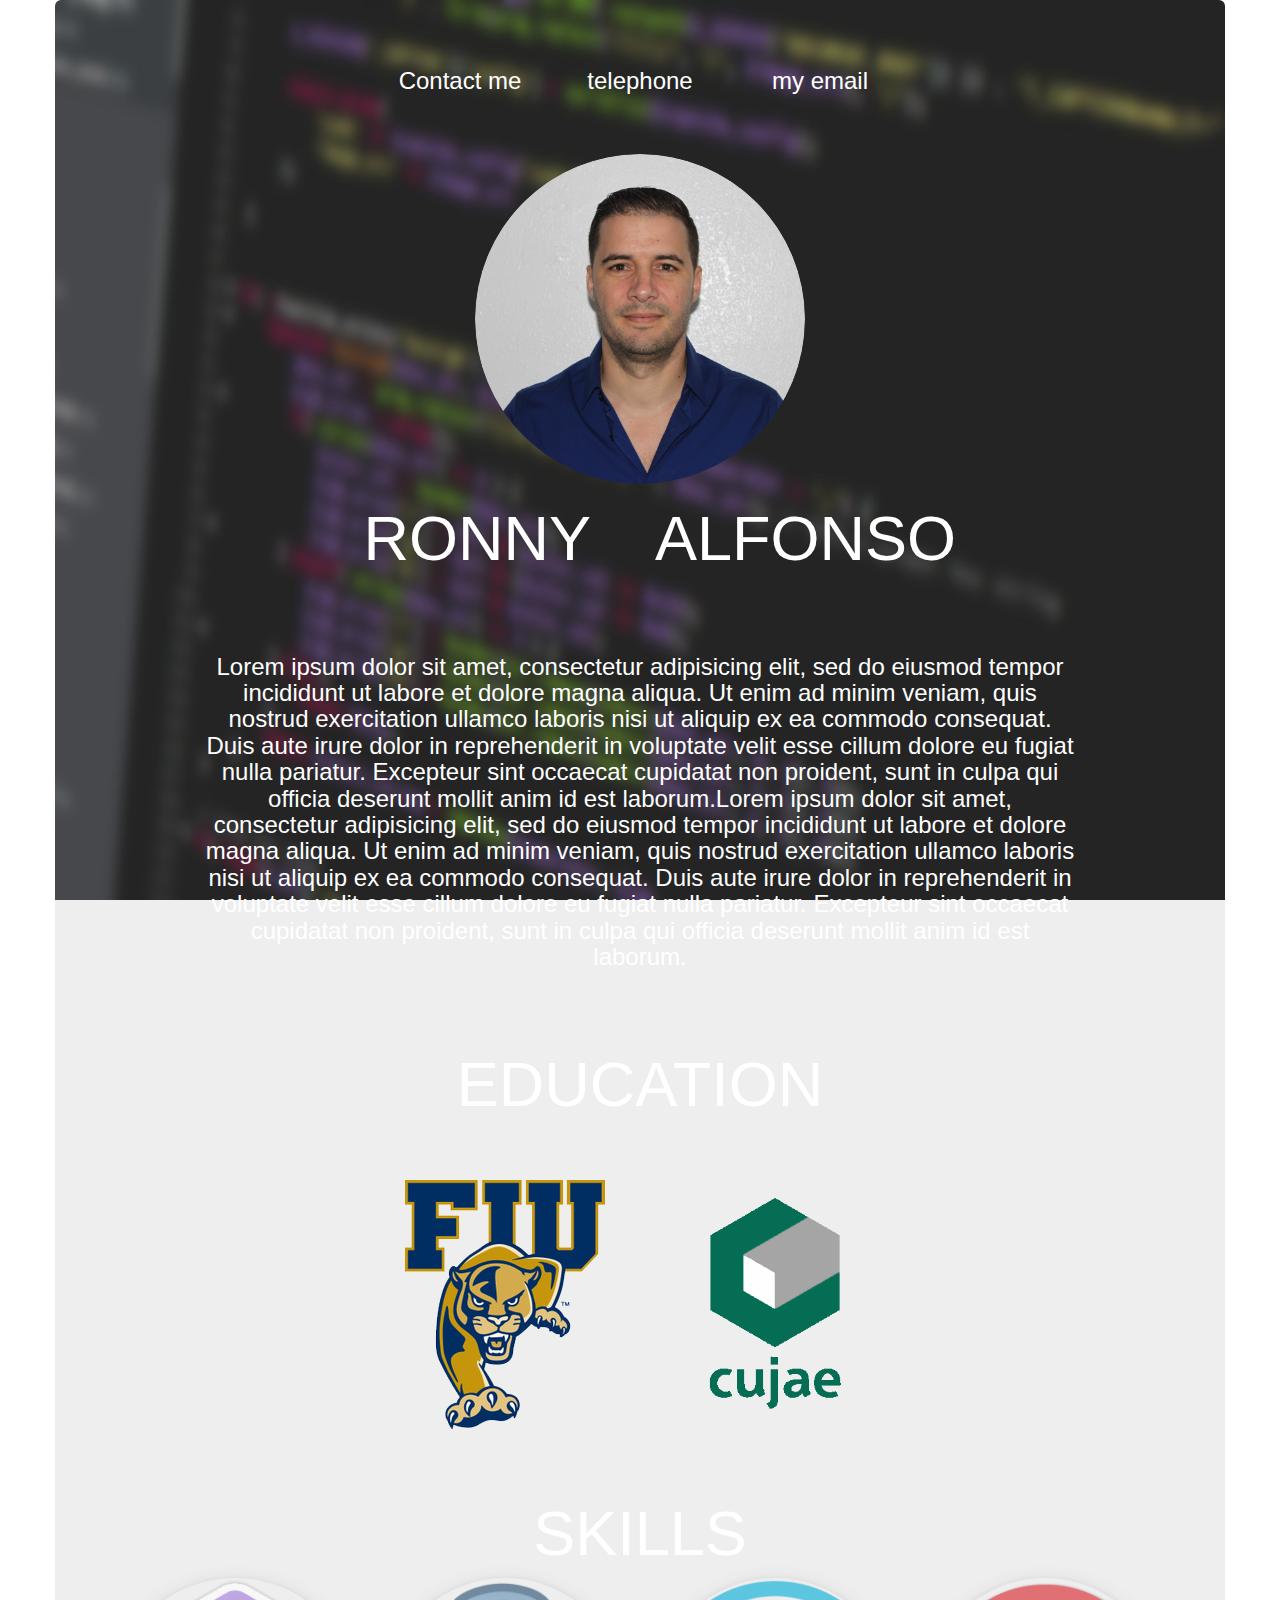
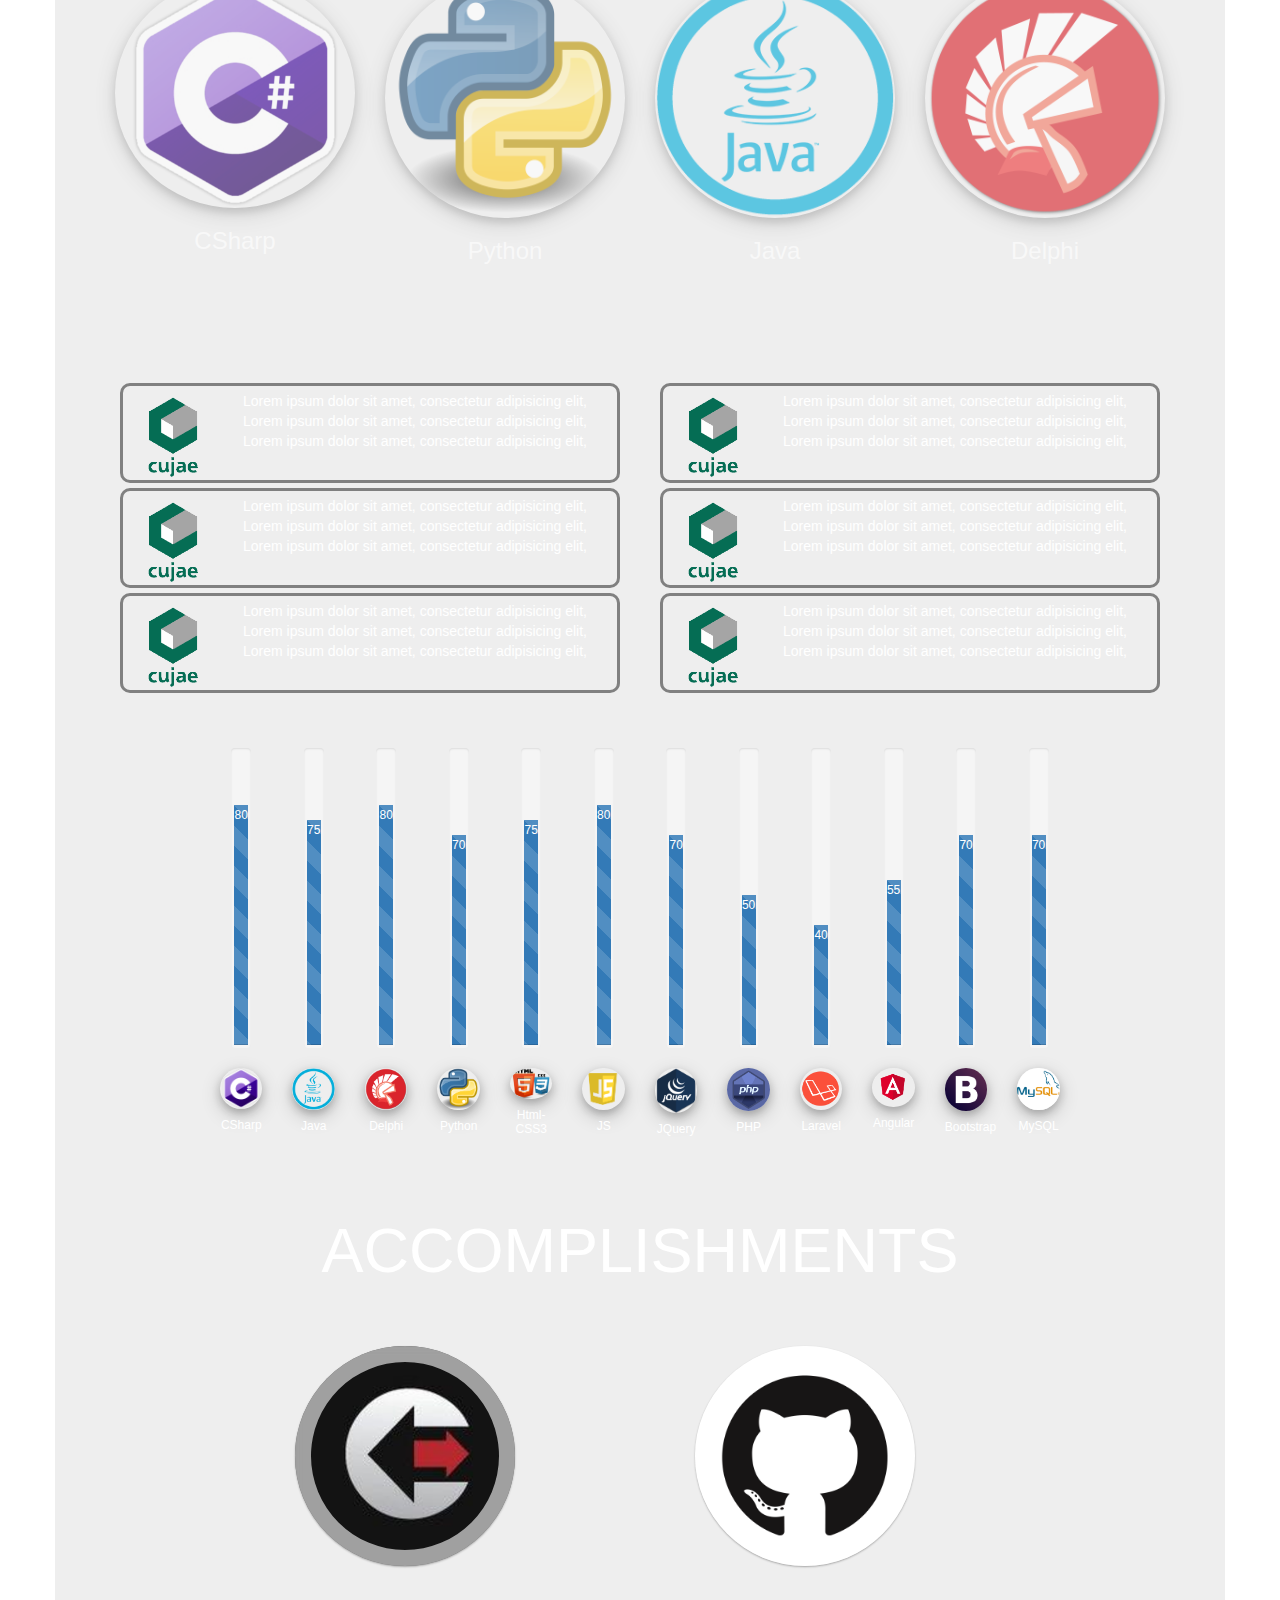
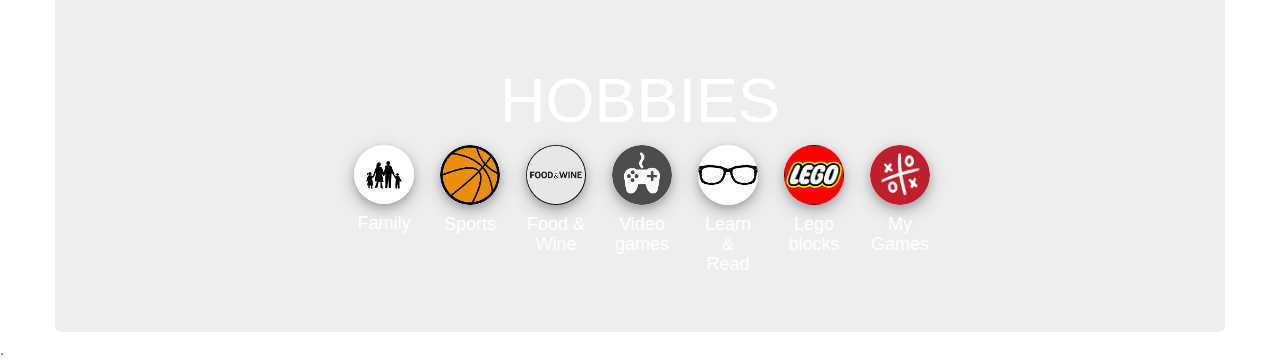
==== index.html @ d9d1429a "DNS redirection" ====
<!DOCTYPE html>
<html lang="en">

<head>
	<meta content="text/html; charset=utf-8" http-equiv="Content-Type" />
	<meta content="IE=edge" http-equiv="X-UA-Compatible" />
	<meta content="width=device-width, initial-scale=1" name="viewport" />
	<!-- The above 3 meta tags *must* come first in the head; any other head content must come *after* these tags -->
	<title>Ronny Alfonso</title>
	<link rel="shortcut icon" href="/images/favicon.png" type="image/x-icon" />
	<!-- Bootstrap -->
	<link rel="stylesheet" href="https://maxcdn.bootstrapcdn.com/bootstrap/3.3.7/css/bootstrap.min.css" integrity="sha384-BVYiiSIFeK1dGmJRAkycuHAHRg32OmUcww7on3RYdg4Va+PmSTsz/K68vbdEjh4u"
	 crossorigin="anonymous">
	<link href="https://maxcdn.bootstrapcdn.com/font-awesome/4.7.0/css/font-awesome.min.css" rel="stylesheet" integrity="sha384-wvfXpqpZZVQGK6TAh5PVlGOfQNHSoD2xbE+QkPxCAFlNEevoEH3Sl0sibVcOQVnN"
	 crossorigin="anonymous">
	<link href="css/styles.css" rel="stylesheet" />
	<!-- Chart -->
	<link href="css/ihover.css" rel="stylesheet">
	<!-- hover -->
	<link href="css/hover-effects.css" rel="stylesheet">
	<!-- hover -->
	<script src="https://cdnjs.cloudflare.com/ajax/libs/Chart.js/2.1.6/Chart.bundle.min.js"></script>
	<!-- HTML5 shim and Respond.js for IE8 support of HTML5 elements and media queries -->
	<!-- WARNING: Respond.js doesn't work if you view the page via file:// -->
	<!--[if lt IE 9]>
      <![endif]-->
</head>

<body>
	<div class="container">
		<div class="row">
			<div class="col-md-12 jumbotron">
				<div class="row text-center">
					<div class="col-sm-2 col-sm-offset-3">
						<h3>Contact me</h3>
					</div>

					<div class="col-sm-2">
						<h3>telephone</h3>
					</div>

					<div class="col-sm-2">
						<h3>my email</h3>
					</div>
				</div>
				<!-- header -->

				<div class="row section">
					<div class="col-sm-4 col-sm-offset-4">
						<img alt="Responsive image" id="profile-image" class="img-responsive center-block img-circle" />
					</div>
				</div>
				<!-- jumbotron -->

				<div class="row">
					<div class="col-md-6">
						<h1 class="text-right">RONNY &nbsp;</h1>
					</div>

					<div class="col-md-6">
						<h1 class="text-left">ALFONSO</h1>
					</div>
				</div>

				<div class="row section">
					<div class="col-md-10 col-md-offset-1 text-center">
						<h3>Lorem ipsum dolor sit amet, consectetur adipisicing elit, sed do eiusmod tempor incididunt ut labore et dolore magna
							aliqua. Ut enim ad minim veniam, quis nostrud exercitation ullamco laboris nisi ut aliquip ex ea commodo consequat.
							Duis aute irure dolor in reprehenderit in voluptate velit esse cillum dolore eu fugiat nulla pariatur. Excepteur sint
							occaecat cupidatat non proident, sunt in culpa qui officia deserunt mollit anim id est laborum.Lorem ipsum dolor sit
							amet, consectetur adipisicing elit, sed do eiusmod tempor incididunt ut labore et dolore magna aliqua. Ut enim ad
							minim veniam, quis nostrud exercitation ullamco laboris nisi ut aliquip ex ea commodo consequat. Duis aute irure dolor
							in reprehenderit in voluptate velit esse cillum dolore eu fugiat nulla pariatur. Excepteur sint occaecat cupidatat
							non proident, sunt in culpa qui officia deserunt mollit anim id est laborum.</h3>
					</div>
				</div>
				<!-- Description -->

				<div class="row section">
					<h1 class="text-center">EDUCATION</h1>
				</div>

				<div class="row section">
					<div class="col-md-3 col-md-offset-3 hvr-buzz-out">
						<img id="FIU-Img" alt="Responsive image" class="img-responsive center-block" src="images/FIU.png" />
					</div>

					<div class="col-md-3 hvr-buzz-out">
						<img id="CUJAE-img" alt="Responsive image" class="img-responsive center-block" src="images/CUJAE.png" />
					</div>
				</div>

				<div class="row section">
					<h1 class="text-center">SKILLS</h1>
				</div>

				<div class="row text-center skills-section" id="skills-section">
					<!-- Main skill circles injected here -->
				</div>

				<div class="row section">
					<div class="col-md-6">
						<div class="tile">
							<img alt="Responsive image" class="tile-img" src="images/CUJAE.png" />
							<div class="tile-desc">Lorem ipsum dolor sit amet, consectetur adipisicing elit, Lorem ipsum dolor sit amet, 
									consectetur adipisicing elit, Lorem ipsum dolor sit amet, consectetur adipisicing elit,
							</div>
						</div>
						<div class="tile">
							<img alt="Responsive image" class="tile-img" src="images/CUJAE.png" />
							<div class="tile-desc">Lorem ipsum dolor sit amet, consectetur adipisicing elit, Lorem ipsum dolor sit amet, 
									consectetur adipisicing elit, Lorem ipsum dolor sit amet, consectetur adipisicing elit,
							</div>
						</div>
						<div class="tile">
							<img alt="Responsive image" class="tile-img" src="images/CUJAE.png" />
							<div class="tile-desc">Lorem ipsum dolor sit amet, consectetur adipisicing elit, Lorem ipsum dolor sit amet, 
								consectetur adipisicing elit, Lorem ipsum dolor sit amet, consectetur adipisicing elit,
							</div>
						</div>
					</div>
					<div class="col-md-6">
						<div class="tile">
							<img alt="Responsive image" class="tile-img" src="images/CUJAE.png" />
							<div class="tile-desc">Lorem ipsum dolor sit amet, consectetur adipisicing elit, Lorem ipsum dolor sit amet, 
									consectetur adipisicing elit, Lorem ipsum dolor sit amet, consectetur adipisicing elit,
							</div>
						</div>
						<div class="tile">
							<img alt="Responsive image" class="tile-img" src="images/CUJAE.png" />
							<div class="tile-desc">Lorem ipsum dolor sit amet, consectetur adipisicing elit, Lorem ipsum dolor sit amet, 
									consectetur adipisicing elit, Lorem ipsum dolor sit amet, consectetur adipisicing elit,
							</div>
						</div>
						<div class="tile">
							<img alt="Responsive image" class="tile-img" src="images/CUJAE.png" />
							<div class="tile-desc">Lorem ipsum dolor sit amet, consectetur adipisicing elit, Lorem ipsum dolor sit amet, 
									consectetur adipisicing elit, Lorem ipsum dolor sit amet, consectetur adipisicing elit,
							</div>
						</div>
					</div>
				</div>


				<!-- Main skills -->
				<div class="row section">
					<div class="col-md-10 col-md-offset-1" id="all-skills">
						<!-- Vertical bars are injected here -->
					</div>
				</div>


				<!-- graphics -->
				<div class="row section">
					<h1 class="text-center">ACCOMPLISHMENTS</h1>
				</div>

				<div class="row section text-center">
					<div class="col-md-2 col-md-offset-2 ih-item circle effect3 left_to_right">
						<a href="https://www.codeeval.com/public/e34340568f992b4f9fd2eb72e12554420a9141e3/" target="_blank">
							<div class="img">
								<img alt="" src="images/codeeval.png" />
							</div>
							<div class="info trans">
								<h3>
									<span class="red">CodeEval</span>
								</h3>
								<p>Coding website,</br> most of my code is in C# and java</p>
							</div>
						</a>
					</div>

					<div class="col-md-2 col-md-offset-2 ih-item circle effect3 right_to_left">
						<a href="https://github.com/ronmelcuba10" target="_blank">
							<div class="img">
								<img alt="" src="images/github.png" />
							</div>
							<div class="info trans">
								<h3>
									<span class="red">Github</span>
								</h3>
								<p>Some works</p>
							</div>
						</a>
					</div>

				</div>

				<div class="row section">
					<h1 class="text-center section">HOBBIES</h1>
				</div>

				<div class="row row-centered" id="hobbies">
					<!-- Hobbies are injected here-->
				</div>
				<!-- Hobbies -->

				<div class="row text-center">
					<img alt="" class="img-responsive" src="" />
				</div>
				<!-- Footer -->
			</div>
		</div>
	</div>
	<!-- End .container -->
	<!-- jQuery (necessary for Bootstrap's JavaScript plugins) -->
	<script src="https://ajax.googleapis.com/ajax/libs/jquery/1.11.3/jquery.min.js"></script>
	<!-- Include all compiled plugins (below), or include individual files as needed -->
	<script src="js/bootstrap.min.js"></script>.
	<script src="js/scripts.js"></script>
</body>

</html>
---- css/styles.css ----
.shadowboxes {
  width: 250px;
  box-shadow: 0 4px 8px 0 rgba(0, 0, 0, 0.2), 0 6px 20px 0 rgba(0, 0, 0, 0.19);
  text-align: center;
}

.jumbotron{
	background-image: url('../images/blurred.jpg');
	color: white;
	background-attachment : fixed;
	background-repeat: no-repeat;
	background-size: 100% 100%;
	min-height: 400px;
	margin-top : 0px;
	margin-bottom: 8px;
}

.progress-bar-vertical {
  width: 20px;
  color : white;
  min-height: 300px;
  display: flex;
  align-items: flex-end;
  margin: auto;
}

.progress-bar-vertical .progress-bar {
  width: 100%;
  height: 0;
  -webkit-transition: height 0.6s ease;
  -o-transition: height 0.6s ease;
  transition: height 0.6s ease;
}

.top-space-up{
	margin-top: 20px;
}

.section{
	margin-top: 50px;
}

.skill{
	display : none;
}

.skill-bar{
	margin: 3px 3px 3px 3px;
}

.skills-section{
	height : 350px;
}

.trans{
	background-color : transparent !important;
}

.image img {
    -webkit-transition: all 0.3s ease; /* Safari and Chrome */
  	-moz-transition: all 0.3s ease; /* Firefox */
  	-o-transition: all 0.3s ease; /* IE 9 */
  	-ms-transition: all 0.3s ease; /* Opera */
  	transition: all 0.3s ease;
}

.image:hover img {
    -webkit-transform:scale(2); /* Safari and Chrome */
    -moz-transform:scale(2); /* Firefox */
    -ms-transform:scale(2); /* IE 9 */
    -o-transform:scale(2); /* Opera */
    transform:scale(2);
}

.school img{
	-webkit-transition: all 1s ease; /* Safari and Chrome */
  	-moz-transition: all 1s ease; /* Firefox */
  	-o-transition: all 1s ease; /* IE 9 */
  	-ms-transition: all 1s ease; /* Opera */
  	transition: all 1s ease;
}

.school:hover img {
	-webkit-transform:scale(1.25); /* Safari and Chrome */
    -moz-transform:scale(1.25); /* Firefox */
    -ms-transform:scale(1.25); /* IE 9 */
    -o-transform:scale(1.25); /* Opera */
    transform:scale(1.25);
}

/* Buzz Out */
@-webkit-keyframes hvr-buzz-out {
  10% {
    -webkit-transform: translateX(3px) rotate(2deg);
    transform: translateX(3px) rotate(2deg);
  }

  20% {
    -webkit-transform: translateX(-3px) rotate(-2deg);
    transform: translateX(-3px) rotate(-2deg);
  }

  30% {
    -webkit-transform: translateX(3px) rotate(2deg);
    transform: translateX(3px) rotate(2deg);
  }

  40% {
    -webkit-transform: translateX(-3px) rotate(-2deg);
    transform: translateX(-3px) rotate(-2deg);
  }

  50% {
    -webkit-transform: translateX(2px) rotate(1deg);
    transform: translateX(2px) rotate(1deg);
  }

  60% {
    -webkit-transform: translateX(-2px) rotate(-1deg);
    transform: translateX(-2px) rotate(-1deg);
  }

  70% {
    -webkit-transform: translateX(2px) rotate(1deg);
    transform: translateX(2px) rotate(1deg);
  }

  80% {
    -webkit-transform: translateX(-2px) rotate(-1deg);
    transform: translateX(-2px) rotate(-1deg);
  }

  90% {
    -webkit-transform: translateX(1px) rotate(0);
    transform: translateX(1px) rotate(0);
  }

  100% {
    -webkit-transform: translateX(-1px) rotate(0);
    transform: translateX(-1px) rotate(0);
  }
}

@keyframes hvr-buzz-out {
  10% {
    -webkit-transform: translateX(3px) rotate(2deg);
    transform: translateX(3px) rotate(2deg);
  }

  20% {
    -webkit-transform: translateX(-3px) rotate(-2deg);
    transform: translateX(-3px) rotate(-2deg);
  }

  30% {
    -webkit-transform: translateX(3px) rotate(2deg);
    transform: translateX(3px) rotate(2deg);
  }

  40% {
    -webkit-transform: translateX(-3px) rotate(-2deg);
    transform: translateX(-3px) rotate(-2deg);
  }

  50% {
    -webkit-transform: translateX(2px) rotate(1deg);
    transform: translateX(2px) rotate(1deg);
  }

  60% {
    -webkit-transform: translateX(-2px) rotate(-1deg);
    transform: translateX(-2px) rotate(-1deg);
  }

  70% {
    -webkit-transform: translateX(2px) rotate(1deg);
    transform: translateX(2px) rotate(1deg);
  }

  80% {
    -webkit-transform: translateX(-2px) rotate(-1deg);
    transform: translateX(-2px) rotate(-1deg);
  }

  90% {
    -webkit-transform: translateX(1px) rotate(0);
    transform: translateX(1px) rotate(0);
  }

  100% {
    -webkit-transform: translateX(-1px) rotate(0);
    transform: translateX(-1px) rotate(0);
  }
}

.hvr-buzz-out {
  display: inline-block;
  vertical-align: middle;
  -webkit-transform: translateZ(0);
  transform: translateZ(0);
  box-shadow: 0 0 1px rgba(0, 0, 0, 0);
  -webkit-backface-visibility: hidden;
  backface-visibility: hidden;
  -moz-osx-font-smoothing: grayscale;
}
.hvr-buzz-out:hover, .hvr-buzz-out:focus, .hvr-buzz-out:active {
  -webkit-animation-name: hvr-buzz-out;
  animation-name: hvr-buzz-out;
  -webkit-animation-duration: 0.75s;
  animation-duration: 0.75s;
  -webkit-animation-timing-function: linear;
  animation-timing-function: linear;
  -webkit-animation-iteration-count: 1;
  animation-iteration-count: 1;
}

.row-centered {
    text-align:center;
}
.col-centered {
    display:inline-block;
    float:none;
    vertical-align:top;
    /* reset the text-align 
    text-align:left;*/
    /* inline-block space fix */
    margin-right:-4px;
}


/*
 * effects from ihover 
 * 
 */


 .ih-item {
  position: relative;
  -webkit-transition: all 0.35s ease-in-out;
  -moz-transition: all 0.35s ease-in-out;
  transition: all 0.35s ease-in-out;
}
.ih-item,
.ih-item * {
  -webkit-box-sizing: border-box;
  -moz-box-sizing: border-box;
  box-sizing: border-box;
}
.ih-item a {
  color: #333;
}
.ih-item a:hover {
  text-decoration: none;
}
.ih-item img {
  width: 100%;
  height: 100%;
}

.ih-item.circle {
  position: relative;
  width: 220px;
  height: 220px;
  border-radius: 50%;
}
.ih-item.circle .img {
  position: relative;
  width: 220px;
  height: 220px;
  border-radius: 50%;
}
.ih-item.circle .img:before {
  position: absolute;
  display: block;
  content: '';
  width: 100%;
  height: 100%;
  border-radius: 50%;
  box-shadow: inset 0 0 0 16px rgba(255, 255, 255, 0.6), 0 1px 2px rgba(0, 0, 0, 0.3);
  -webkit-transition: all 0.35s ease-in-out;
  -moz-transition: all 0.35s ease-in-out;
  transition: all 0.35s ease-in-out;
}
.ih-item.circle .img img {
  border-radius: 50%;
}
.ih-item.circle .info {
  position: absolute;
  top: 0;
  bottom: 0;
  left: 0;
  right: 0;
  text-align: center;
  border-radius: 50%;
  -webkit-backface-visibility: hidden;
  backface-visibility: hidden;
}

.ih-item.square {
  position: relative;
  width: 316px;
  height: 216px;
  border: 8px solid #fff;
  box-shadow: 1px 1px 3px rgba(0, 0, 0, 0.3);
}
.ih-item.square .info {
  position: absolute;
  top: 0;
  bottom: 0;
  left: 0;
  right: 0;
  text-align: center;
  -webkit-backface-visibility: hidden;
  backface-visibility: hidden;
}

.ih-item.circle.effect3 .img {
  z-index: 11;
  -webkit-transition: all 0.35s ease-in-out;
  -moz-transition: all 0.35s ease-in-out;
  transition: all 0.35s ease-in-out;
}
.ih-item.circle.effect3.colored .info {
  background: #1a4a72;
}
.ih-item.circle.effect3 .info {
  background: #333333;
  opacity: 0;
  pointer-events: none;
  -webkit-transition: all 0.35s ease-in-out;
  -moz-transition: all 0.35s ease-in-out;
  transition: all 0.35s ease-in-out;
}
.ih-item.circle.effect3 .info h3 {
  color: #fff;
  text-transform: uppercase;
  position: relative;
  letter-spacing: 2px;
  font-size: 22px;
  margin: 0 30px;
  padding: 55px 0 0 0;
  height: 110px;
  text-shadow: 0 0 1px white, 0 1px 2px rgba(0, 0, 0, 0.3);
}
.ih-item.circle.effect3 .info p {
  color: #bbb;
  padding: 10px 5px;
  font-style: italic;
  margin: 0 30px;
  font-size: 12px;
  border-top: 1px solid rgba(255, 255, 255, 0.5);
}

.ih-item.circle.effect3.left_to_right .img {
  -webkit-transform: scale(1) translateX(0);
  -moz-transform: scale(1) translateX(0);
  -ms-transform: scale(1) translateX(0);
  -o-transform: scale(1) translateX(0);
  transform: scale(1) translateX(0);
}
.ih-item.circle.effect3.left_to_right .info {
  -webkit-transform: translateX(-100%);
  -moz-transform: translateX(-100%);
  -ms-transform: translateX(-100%);
  -o-transform: translateX(-100%);
  transform: translateX(-100%);
}
.ih-item.circle.effect3.left_to_right a:hover .img {
  -webkit-transform: scale(0.5) translateX(100%);
  -moz-transform: scale(0.5) translateX(100%);
  -ms-transform: scale(0.5) translateX(100%);
  -o-transform: scale(0.5) translateX(100%);
  transform: scale(0.5) translateX(100%);
}
.ih-item.circle.effect3.left_to_right a:hover .info {
  opacity: 1;
  -webkit-transform: translateX(0);
  -moz-transform: translateX(0);
  -ms-transform: translateX(0);
  -o-transform: translateX(0);
  transform: translateX(0);
}

.ih-item.circle.effect3.right_to_left .img {
  -webkit-transform: scale(1) translateX(0);
  -moz-transform: scale(1) translateX(0);
  -ms-transform: scale(1) translateX(0);
  -o-transform: scale(1) translateX(0);
  transform: scale(1) translateX(0);
}
.ih-item.circle.effect3.right_to_left .info {
  -webkit-transform: translateX(100%);
  -moz-transform: translateX(100%);
  -ms-transform: translateX(100%);
  -o-transform: translateX(100%);
  transform: translateX(100%);
}
.ih-item.circle.effect3.right_to_left a:hover .img {
  -webkit-transform: scale(0.5) translateX(-100%);
  -moz-transform: scale(0.5) translateX(-100%);
  -ms-transform: scale(0.5) translateX(-100%);
  -o-transform: scale(0.5) translateX(-100%);
  transform: scale(0.5) translateX(-100%);
}
.ih-item.circle.effect3.right_to_left a:hover .info {
  opacity: 1;
  -webkit-transform: translateX(0);
  -moz-transform: translateX(0);
  -ms-transform: translateX(0);
  -o-transform: translateX(0);
  transform: translateX(0);
}

.tile{
  border: 3px solid gray;
  border-radius: 10px;
  text-align: center;
  margin: 5px 5px; 
  height : 100px
}

.tile-img {
  float: left;
  height: 90px;
  margin: 5px 5px;
}

.tile-desc{
  margin: 5px 10px 10px 5px;
}
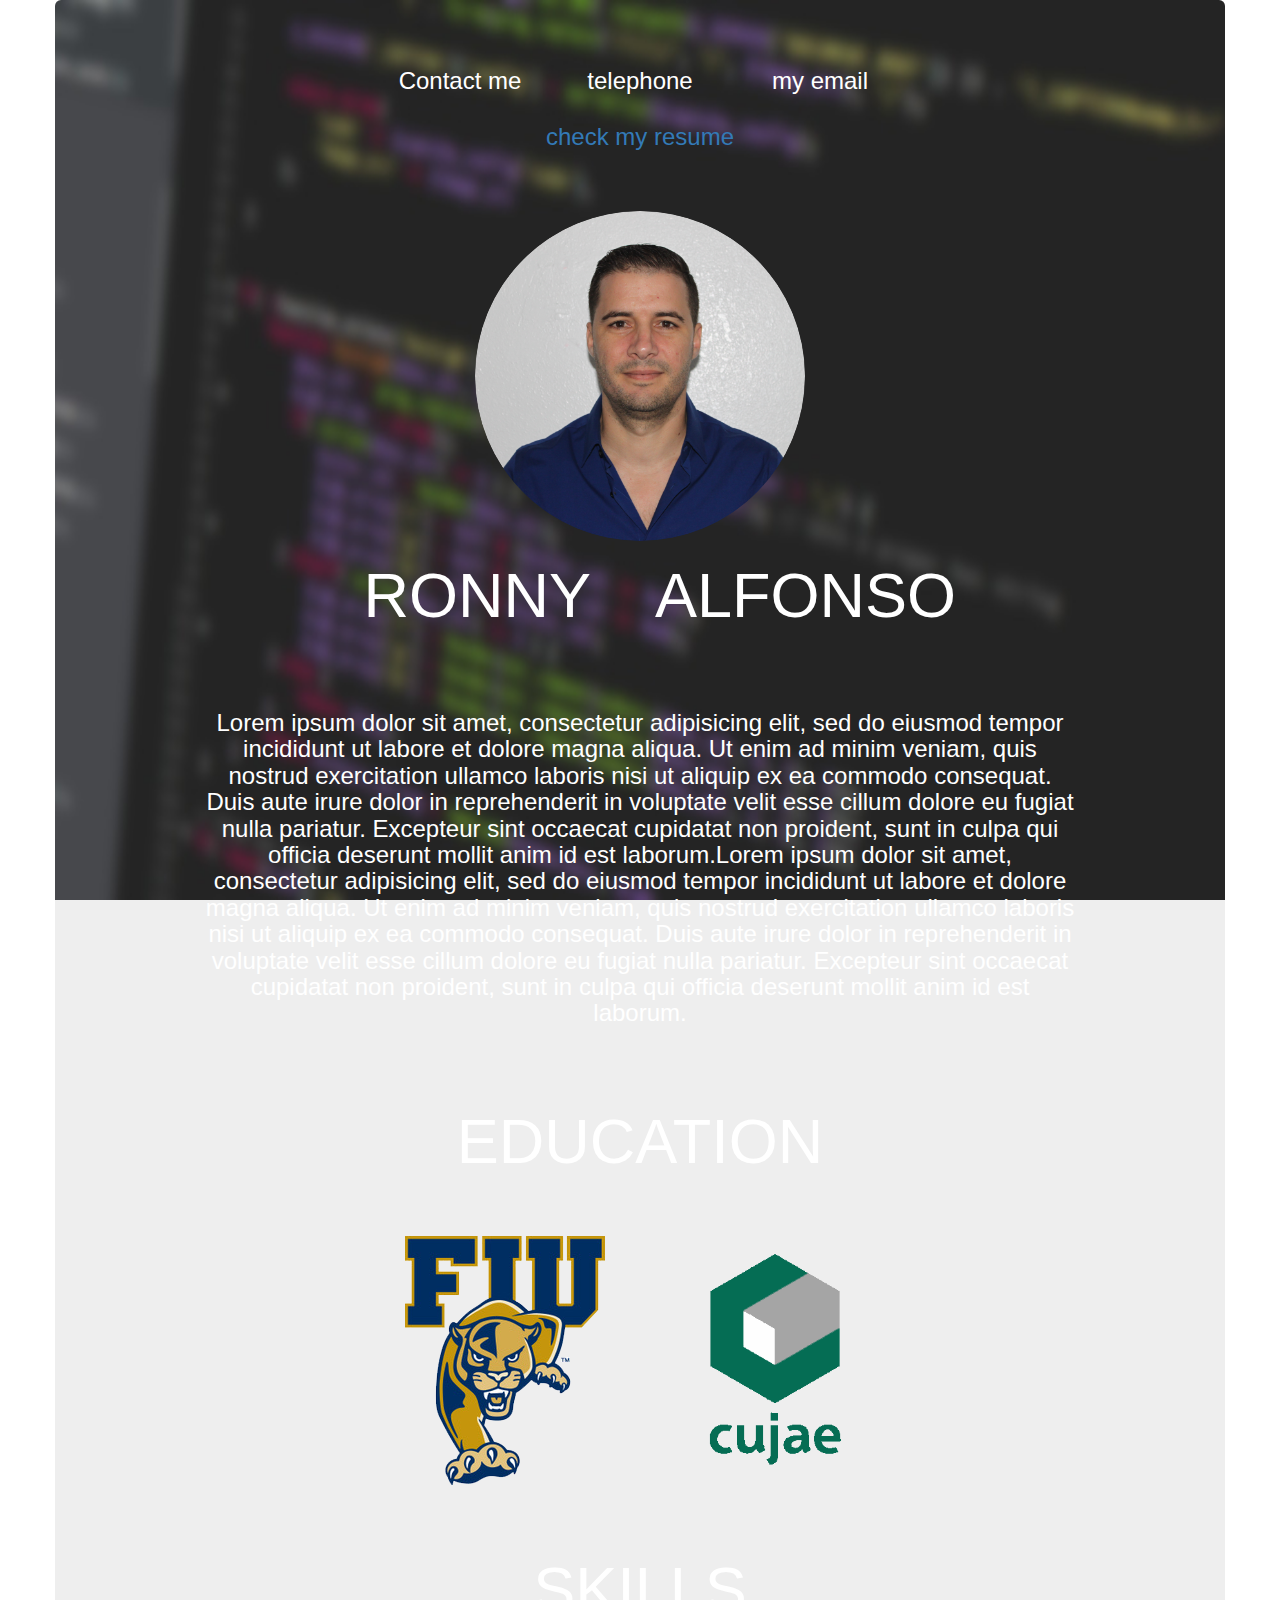
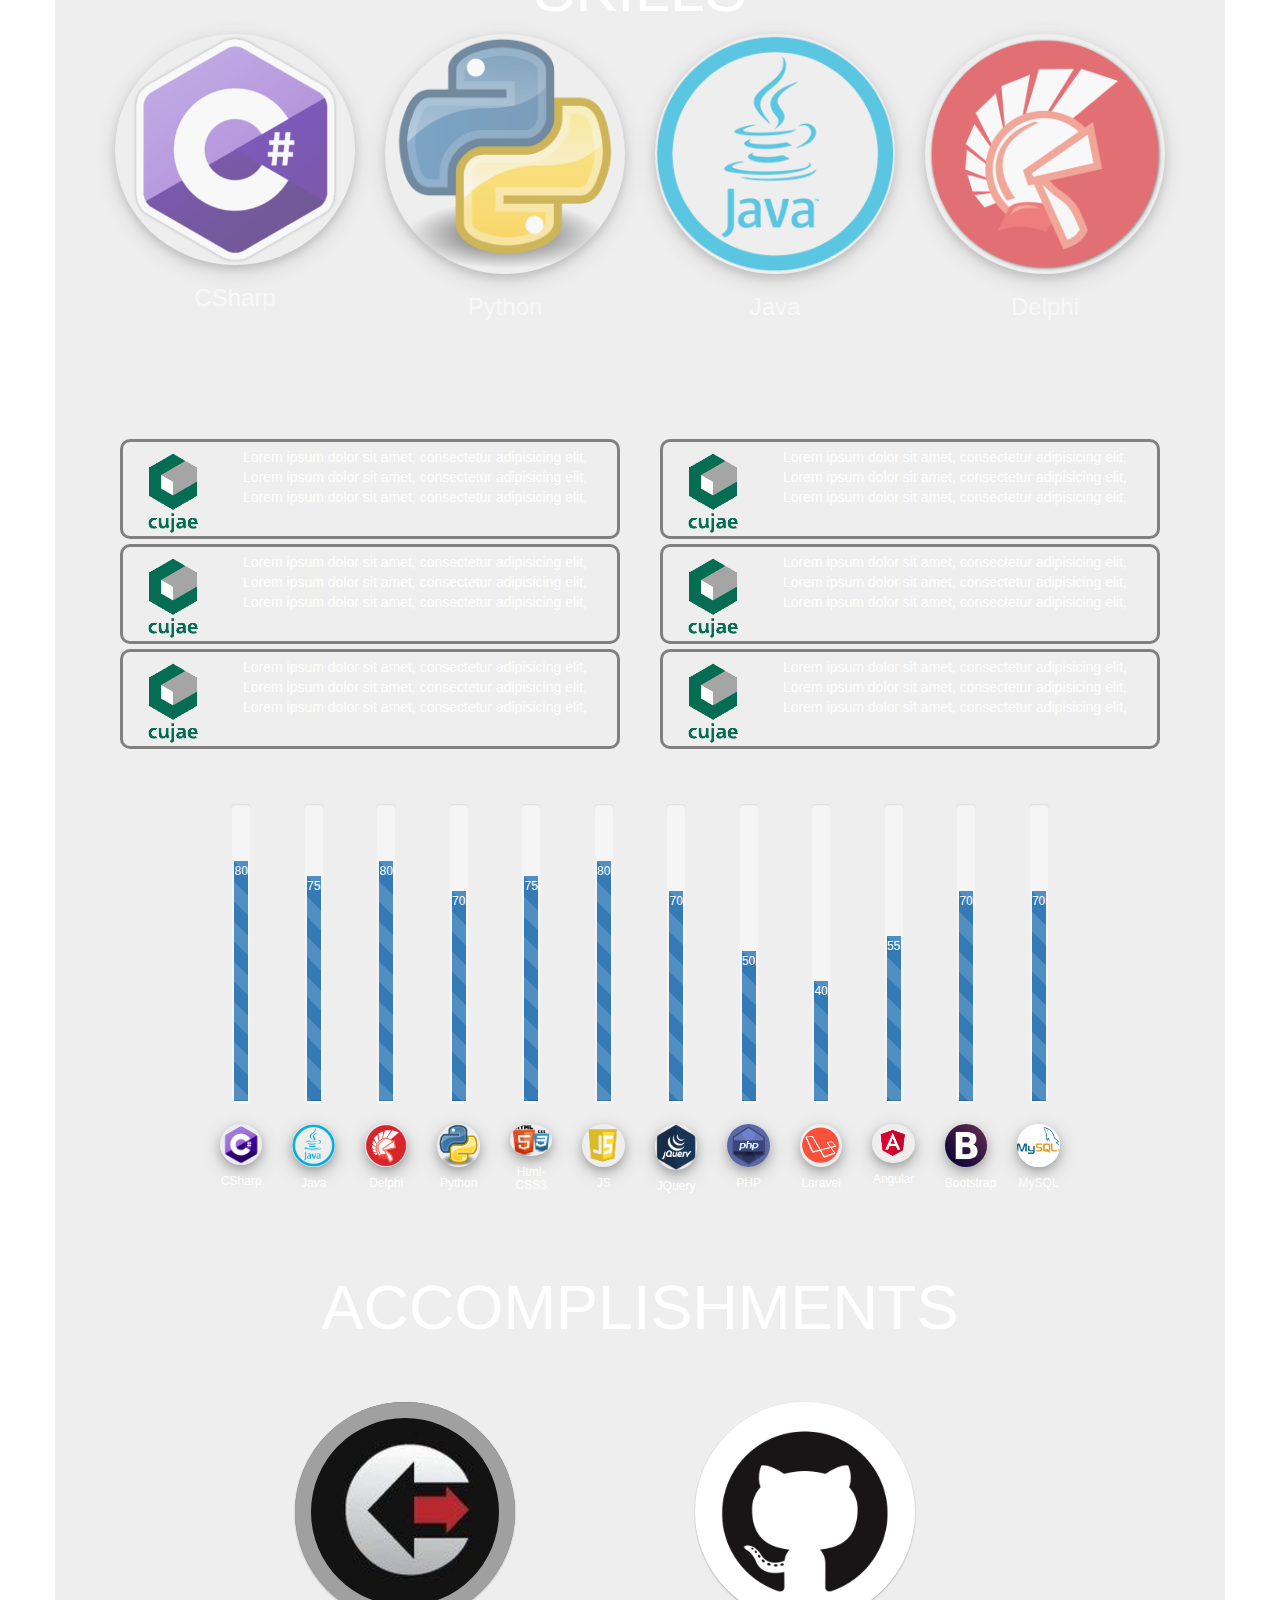
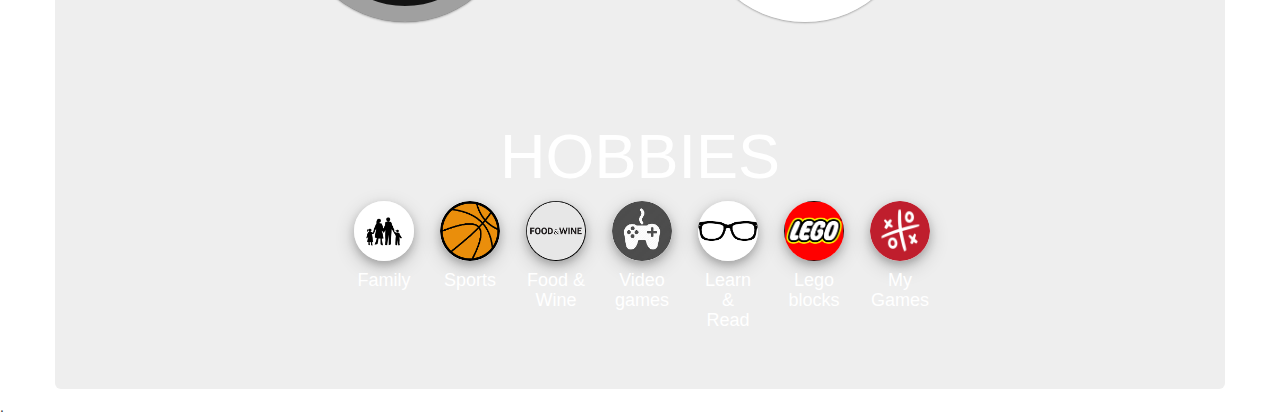
==== commit ab8c7a19: "resume" ====
--- a/index.html
+++ b/index.html
@@ -2,212 +2,219 @@
 <html lang="en">
 
 <head>
-	<meta content="text/html; charset=utf-8" http-equiv="Content-Type" />
-	<meta content="IE=edge" http-equiv="X-UA-Compatible" />
-	<meta content="width=device-width, initial-scale=1" name="viewport" />
-	<!-- The above 3 meta tags *must* come first in the head; any other head content must come *after* these tags -->
-	<title>Ronny Alfonso</title>
-	<link rel="shortcut icon" href="/images/favicon.png" type="image/x-icon" />
-	<!-- Bootstrap -->
-	<link rel="stylesheet" href="https://maxcdn.bootstrapcdn.com/bootstrap/3.3.7/css/bootstrap.min.css" integrity="sha384-BVYiiSIFeK1dGmJRAkycuHAHRg32OmUcww7on3RYdg4Va+PmSTsz/K68vbdEjh4u"
-	 crossorigin="anonymous">
-	<link href="https://maxcdn.bootstrapcdn.com/font-awesome/4.7.0/css/font-awesome.min.css" rel="stylesheet" integrity="sha384-wvfXpqpZZVQGK6TAh5PVlGOfQNHSoD2xbE+QkPxCAFlNEevoEH3Sl0sibVcOQVnN"
-	 crossorigin="anonymous">
-	<link href="css/styles.css" rel="stylesheet" />
-	<!-- Chart -->
-	<link href="css/ihover.css" rel="stylesheet">
-	<!-- hover -->
-	<link href="css/hover-effects.css" rel="stylesheet">
-	<!-- hover -->
-	<script src="https://cdnjs.cloudflare.com/ajax/libs/Chart.js/2.1.6/Chart.bundle.min.js"></script>
-	<!-- HTML5 shim and Respond.js for IE8 support of HTML5 elements and media queries -->
-	<!-- WARNING: Respond.js doesn't work if you view the page via file:// -->
-	<!--[if lt IE 9]>
+    <meta content="text/html; charset=utf-8" http-equiv="Content-Type" />
+    <meta content="IE=edge" http-equiv="X-UA-Compatible" />
+    <meta content="width=device-width, initial-scale=1" name="viewport" />
+    <!-- The above 3 meta tags *must* come first in the head; any other head content must come *after* these tags -->
+    <title>Ronny Alfonso</title>
+    <link rel="shortcut icon" href="/images/favicon.png" type="image/x-icon" />
+    <!-- Bootstrap -->
+    <link rel="stylesheet" href="https://maxcdn.bootstrapcdn.com/bootstrap/3.3.7/css/bootstrap.min.css" integrity="sha384-BVYiiSIFeK1dGmJRAkycuHAHRg32OmUcww7on3RYdg4Va+PmSTsz/K68vbdEjh4u"
+        crossorigin="anonymous">
+    <link href="https://maxcdn.bootstrapcdn.com/font-awesome/4.7.0/css/font-awesome.min.css" rel="stylesheet" integrity="sha384-wvfXpqpZZVQGK6TAh5PVlGOfQNHSoD2xbE+QkPxCAFlNEevoEH3Sl0sibVcOQVnN"
+        crossorigin="anonymous">
+    <link href="css/styles.css" rel="stylesheet" />
+    <!-- Chart -->
+    <link href="css/ihover.css" rel="stylesheet">
+    <!-- hover -->
+    <link href="css/hover-effects.css" rel="stylesheet">
+    <!-- hover -->
+    <script src="https://cdnjs.cloudflare.com/ajax/libs/Chart.js/2.1.6/Chart.bundle.min.js"></script>
+    <!-- HTML5 shim and Respond.js for IE8 support of HTML5 elements and media queries -->
+    <!-- WARNING: Respond.js doesn't work if you view the page via file:// -->
+    <!--[if lt IE 9]>
       <![endif]-->
 </head>
 
 <body>
-	<div class="container">
-		<div class="row">
-			<div class="col-md-12 jumbotron">
-				<div class="row text-center">
-					<div class="col-sm-2 col-sm-offset-3">
-						<h3>Contact me</h3>
-					</div>
-
-					<div class="col-sm-2">
-						<h3>telephone</h3>
-					</div>
-
-					<div class="col-sm-2">
-						<h3>my email</h3>
-					</div>
-				</div>
-				<!-- header -->
-
-				<div class="row section">
-					<div class="col-sm-4 col-sm-offset-4">
-						<img alt="Responsive image" id="profile-image" class="img-responsive center-block img-circle" />
-					</div>
-				</div>
-				<!-- jumbotron -->
-
-				<div class="row">
-					<div class="col-md-6">
-						<h1 class="text-right">RONNY &nbsp;</h1>
-					</div>
-
-					<div class="col-md-6">
-						<h1 class="text-left">ALFONSO</h1>
-					</div>
-				</div>
-
-				<div class="row section">
-					<div class="col-md-10 col-md-offset-1 text-center">
-						<h3>Lorem ipsum dolor sit amet, consectetur adipisicing elit, sed do eiusmod tempor incididunt ut labore et dolore magna
-							aliqua. Ut enim ad minim veniam, quis nostrud exercitation ullamco laboris nisi ut aliquip ex ea commodo consequat.
-							Duis aute irure dolor in reprehenderit in voluptate velit esse cillum dolore eu fugiat nulla pariatur. Excepteur sint
-							occaecat cupidatat non proident, sunt in culpa qui officia deserunt mollit anim id est laborum.Lorem ipsum dolor sit
-							amet, consectetur adipisicing elit, sed do eiusmod tempor incididunt ut labore et dolore magna aliqua. Ut enim ad
-							minim veniam, quis nostrud exercitation ullamco laboris nisi ut aliquip ex ea commodo consequat. Duis aute irure dolor
-							in reprehenderit in voluptate velit esse cillum dolore eu fugiat nulla pariatur. Excepteur sint occaecat cupidatat
-							non proident, sunt in culpa qui officia deserunt mollit anim id est laborum.</h3>
-					</div>
-				</div>
-				<!-- Description -->
-
-				<div class="row section">
-					<h1 class="text-center">EDUCATION</h1>
-				</div>
-
-				<div class="row section">
-					<div class="col-md-3 col-md-offset-3 hvr-buzz-out">
-						<img id="FIU-Img" alt="Responsive image" class="img-responsive center-block" src="images/FIU.png" />
-					</div>
-
-					<div class="col-md-3 hvr-buzz-out">
-						<img id="CUJAE-img" alt="Responsive image" class="img-responsive center-block" src="images/CUJAE.png" />
-					</div>
-				</div>
-
-				<div class="row section">
-					<h1 class="text-center">SKILLS</h1>
-				</div>
-
-				<div class="row text-center skills-section" id="skills-section">
-					<!-- Main skill circles injected here -->
-				</div>
-
-				<div class="row section">
-					<div class="col-md-6">
-						<div class="tile">
-							<img alt="Responsive image" class="tile-img" src="images/CUJAE.png" />
-							<div class="tile-desc">Lorem ipsum dolor sit amet, consectetur adipisicing elit, Lorem ipsum dolor sit amet, 
-									consectetur adipisicing elit, Lorem ipsum dolor sit amet, consectetur adipisicing elit,
-							</div>
-						</div>
-						<div class="tile">
-							<img alt="Responsive image" class="tile-img" src="images/CUJAE.png" />
-							<div class="tile-desc">Lorem ipsum dolor sit amet, consectetur adipisicing elit, Lorem ipsum dolor sit amet, 
-									consectetur adipisicing elit, Lorem ipsum dolor sit amet, consectetur adipisicing elit,
-							</div>
-						</div>
-						<div class="tile">
-							<img alt="Responsive image" class="tile-img" src="images/CUJAE.png" />
-							<div class="tile-desc">Lorem ipsum dolor sit amet, consectetur adipisicing elit, Lorem ipsum dolor sit amet, 
-								consectetur adipisicing elit, Lorem ipsum dolor sit amet, consectetur adipisicing elit,
-							</div>
-						</div>
-					</div>
-					<div class="col-md-6">
-						<div class="tile">
-							<img alt="Responsive image" class="tile-img" src="images/CUJAE.png" />
-							<div class="tile-desc">Lorem ipsum dolor sit amet, consectetur adipisicing elit, Lorem ipsum dolor sit amet, 
-									consectetur adipisicing elit, Lorem ipsum dolor sit amet, consectetur adipisicing elit,
-							</div>
-						</div>
-						<div class="tile">
-							<img alt="Responsive image" class="tile-img" src="images/CUJAE.png" />
-							<div class="tile-desc">Lorem ipsum dolor sit amet, consectetur adipisicing elit, Lorem ipsum dolor sit amet, 
-									consectetur adipisicing elit, Lorem ipsum dolor sit amet, consectetur adipisicing elit,
-							</div>
-						</div>
-						<div class="tile">
-							<img alt="Responsive image" class="tile-img" src="images/CUJAE.png" />
-							<div class="tile-desc">Lorem ipsum dolor sit amet, consectetur adipisicing elit, Lorem ipsum dolor sit amet, 
-									consectetur adipisicing elit, Lorem ipsum dolor sit amet, consectetur adipisicing elit,
-							</div>
-						</div>
-					</div>
-				</div>
-
-
-				<!-- Main skills -->
-				<div class="row section">
-					<div class="col-md-10 col-md-offset-1" id="all-skills">
-						<!-- Vertical bars are injected here -->
-					</div>
-				</div>
-
-
-				<!-- graphics -->
-				<div class="row section">
-					<h1 class="text-center">ACCOMPLISHMENTS</h1>
-				</div>
-
-				<div class="row section text-center">
-					<div class="col-md-2 col-md-offset-2 ih-item circle effect3 left_to_right">
-						<a href="https://www.codeeval.com/public/e34340568f992b4f9fd2eb72e12554420a9141e3/" target="_blank">
-							<div class="img">
-								<img alt="" src="images/codeeval.png" />
-							</div>
-							<div class="info trans">
-								<h3>
-									<span class="red">CodeEval</span>
-								</h3>
-								<p>Coding website,</br> most of my code is in C# and java</p>
-							</div>
-						</a>
-					</div>
-
-					<div class="col-md-2 col-md-offset-2 ih-item circle effect3 right_to_left">
-						<a href="https://github.com/ronmelcuba10" target="_blank">
-							<div class="img">
-								<img alt="" src="images/github.png" />
-							</div>
-							<div class="info trans">
-								<h3>
-									<span class="red">Github</span>
-								</h3>
-								<p>Some works</p>
-							</div>
-						</a>
-					</div>
-
-				</div>
-
-				<div class="row section">
-					<h1 class="text-center section">HOBBIES</h1>
-				</div>
-
-				<div class="row row-centered" id="hobbies">
-					<!-- Hobbies are injected here-->
-				</div>
-				<!-- Hobbies -->
-
-				<div class="row text-center">
-					<img alt="" class="img-responsive" src="" />
-				</div>
-				<!-- Footer -->
-			</div>
-		</div>
-	</div>
-	<!-- End .container -->
-	<!-- jQuery (necessary for Bootstrap's JavaScript plugins) -->
-	<script src="https://ajax.googleapis.com/ajax/libs/jquery/1.11.3/jquery.min.js"></script>
-	<!-- Include all compiled plugins (below), or include individual files as needed -->
-	<script src="js/bootstrap.min.js"></script>.
-	<script src="js/scripts.js"></script>
+    <div class="container">
+        <div class="row">
+            <div class="col-md-12 jumbotron">
+                <div class="row text-center">
+                    <div class="col-sm-2 col-sm-offset-3">
+                        <h3>Contact me</h3>
+                    </div>
+                    <div class="col-sm-2">
+                        <h3>telephone</h3>
+                    </div>
+                    <div class="col-sm-2">
+                        <h3>my email</h3>
+                    </div>
+                </div>
+                <div class="row">
+                    <div class="col-sm-4 col-sm-offset-4 text-center">
+                        <a href="https://drive.google.com/file/d/1_c6b9ekQZ2bcXXRQkOr2pzX9bFoPnks0/view?usp=sharing" target="blank">
+                            <h3>check my resume</h3>
+                        </a>
+                    </div>
+                </div>
+                <!-- header -->
+
+                <div class="row section">
+                    <div class="col-sm-4 col-sm-offset-4">
+                        <img alt="Responsive image" id="profile-image" class="img-responsive center-block img-circle" />
+                    </div>
+                </div>
+                <!-- jumbotron -->
+
+                <div class="row">
+                    <div class="col-md-6">
+                        <h1 class="text-right">RONNY &nbsp;</h1>
+                    </div>
+
+                    <div class="col-md-6">
+                        <h1 class="text-left">ALFONSO</h1>
+                    </div>
+                </div>
+
+                <div class="row section">
+                    <div class="col-md-10 col-md-offset-1 text-center">
+                        <h3>Lorem ipsum dolor sit amet, consectetur adipisicing elit, sed do eiusmod tempor incididunt ut labore
+                            et dolore magna aliqua. Ut enim ad minim veniam, quis nostrud exercitation ullamco laboris nisi
+                            ut aliquip ex ea commodo consequat. Duis aute irure dolor in reprehenderit in voluptate velit
+                            esse cillum dolore eu fugiat nulla pariatur. Excepteur sint occaecat cupidatat non proident,
+                            sunt in culpa qui officia deserunt mollit anim id est laborum.Lorem ipsum dolor sit amet, consectetur
+                            adipisicing elit, sed do eiusmod tempor incididunt ut labore et dolore magna aliqua. Ut enim
+                            ad minim veniam, quis nostrud exercitation ullamco laboris nisi ut aliquip ex ea commodo consequat.
+                            Duis aute irure dolor in reprehenderit in voluptate velit esse cillum dolore eu fugiat nulla
+                            pariatur. Excepteur sint occaecat cupidatat non proident, sunt in culpa qui officia deserunt
+                            mollit anim id est laborum.</h3>
+                    </div>
+                </div>
+                <!-- Description -->
+
+                <div class="row section">
+                    <h1 class="text-center">EDUCATION</h1>
+                </div>
+
+                <div class="row section">
+                    <div class="col-md-3 col-md-offset-3 hvr-buzz-out">
+                        <img id="FIU-Img" alt="Responsive image" class="img-responsive center-block" src="images/FIU.png" />
+                    </div>
+
+                    <div class="col-md-3 hvr-buzz-out">
+                        <img id="CUJAE-img" alt="Responsive image" class="img-responsive center-block" src="images/CUJAE.png" />
+                    </div>
+                </div>
+
+                <div class="row section">
+                    <h1 class="text-center">SKILLS</h1>
+                </div>
+
+                <div class="row text-center skills-section" id="skills-section">
+                    <!-- Main skill circles injected here -->
+                </div>
+
+                <div class="row section">
+                    <div class="col-md-6">
+                        <div class="tile">
+                            <img alt="Responsive image" class="tile-img" src="images/CUJAE.png" />
+                            <div class="tile-desc">Lorem ipsum dolor sit amet, consectetur adipisicing elit, Lorem ipsum dolor sit amet, consectetur
+                                adipisicing elit, Lorem ipsum dolor sit amet, consectetur adipisicing elit,
+                            </div>
+                        </div>
+                        <div class="tile">
+                            <img alt="Responsive image" class="tile-img" src="images/CUJAE.png" />
+                            <div class="tile-desc">Lorem ipsum dolor sit amet, consectetur adipisicing elit, Lorem ipsum dolor sit amet, consectetur
+                                adipisicing elit, Lorem ipsum dolor sit amet, consectetur adipisicing elit,
+                            </div>
+                        </div>
+                        <div class="tile">
+                            <img alt="Responsive image" class="tile-img" src="images/CUJAE.png" />
+                            <div class="tile-desc">Lorem ipsum dolor sit amet, consectetur adipisicing elit, Lorem ipsum dolor sit amet, consectetur
+                                adipisicing elit, Lorem ipsum dolor sit amet, consectetur adipisicing elit,
+                            </div>
+                        </div>
+                    </div>
+                    <div class="col-md-6">
+                        <div class="tile">
+                            <img alt="Responsive image" class="tile-img" src="images/CUJAE.png" />
+                            <div class="tile-desc">Lorem ipsum dolor sit amet, consectetur adipisicing elit, Lorem ipsum dolor sit amet, consectetur
+                                adipisicing elit, Lorem ipsum dolor sit amet, consectetur adipisicing elit,
+                            </div>
+                        </div>
+                        <div class="tile">
+                            <img alt="Responsive image" class="tile-img" src="images/CUJAE.png" />
+                            <div class="tile-desc">Lorem ipsum dolor sit amet, consectetur adipisicing elit, Lorem ipsum dolor sit amet, consectetur
+                                adipisicing elit, Lorem ipsum dolor sit amet, consectetur adipisicing elit,
+                            </div>
+                        </div>
+                        <div class="tile">
+                            <img alt="Responsive image" class="tile-img" src="images/CUJAE.png" />
+                            <div class="tile-desc">Lorem ipsum dolor sit amet, consectetur adipisicing elit, Lorem ipsum dolor sit amet, consectetur
+                                adipisicing elit, Lorem ipsum dolor sit amet, consectetur adipisicing elit,
+                            </div>
+                        </div>
+                    </div>
+                </div>
+
+
+                <!-- Main skills -->
+                <div class="row section">
+                    <div class="col-md-10 col-md-offset-1" id="all-skills">
+                        <!-- Vertical bars are injected here -->
+                    </div>
+                </div>
+
+
+                <!-- graphics -->
+                <div class="row section">
+                    <h1 class="text-center">ACCOMPLISHMENTS</h1>
+                </div>
+
+                <div class="row section text-center">
+                    <div class="col-md-2 col-md-offset-2 ih-item circle effect3 left_to_right">
+                        <a href="https://www.codeeval.com/public/e34340568f992b4f9fd2eb72e12554420a9141e3/" target="_blank">
+                            <div class="img">
+                                <img alt="" src="images/codeeval.png" />
+                            </div>
+                            <div class="info trans">
+                                <h3>
+                                    <span class="red">CodeEval</span>
+                                </h3>
+                                <p>Coding website,</br> most of my code is in C# and java</p>
+                            </div>
+                        </a>
+                    </div>
+
+                    <div class="col-md-2 col-md-offset-2 ih-item circle effect3 right_to_left">
+                        <a href="https://github.com/ronmelcuba10" target="_blank">
+                            <div class="img">
+                                <img alt="" src="images/github.png" />
+                            </div>
+                            <div class="info trans">
+                                <h3>
+                                    <span class="red">Github</span>
+                                </h3>
+                                <p>Some works</p>
+                            </div>
+                        </a>
+                    </div>
+
+                </div>
+
+                <div class="row section">
+                    <h1 class="text-center section">HOBBIES</h1>
+                </div>
+
+                <div class="row row-centered" id="hobbies">
+                    <!-- Hobbies are injected here-->
+                </div>
+                <!-- Hobbies -->
+
+                <div class="row text-center">
+                    <img alt="" class="img-responsive" src="" />
+                </div>
+                <!-- Footer -->
+            </div>
+        </div>
+    </div>
+    <!-- End .container -->
+    <!-- jQuery (necessary for Bootstrap's JavaScript plugins) -->
+    <script src="https://ajax.googleapis.com/ajax/libs/jquery/1.11.3/jquery.min.js"></script>
+    <!-- Include all compiled plugins (below), or include individual files as needed -->
+    <script src="js/bootstrap.min.js"></script>.
+    <script src="js/scripts.js"></script>
 </body>
 
 </html>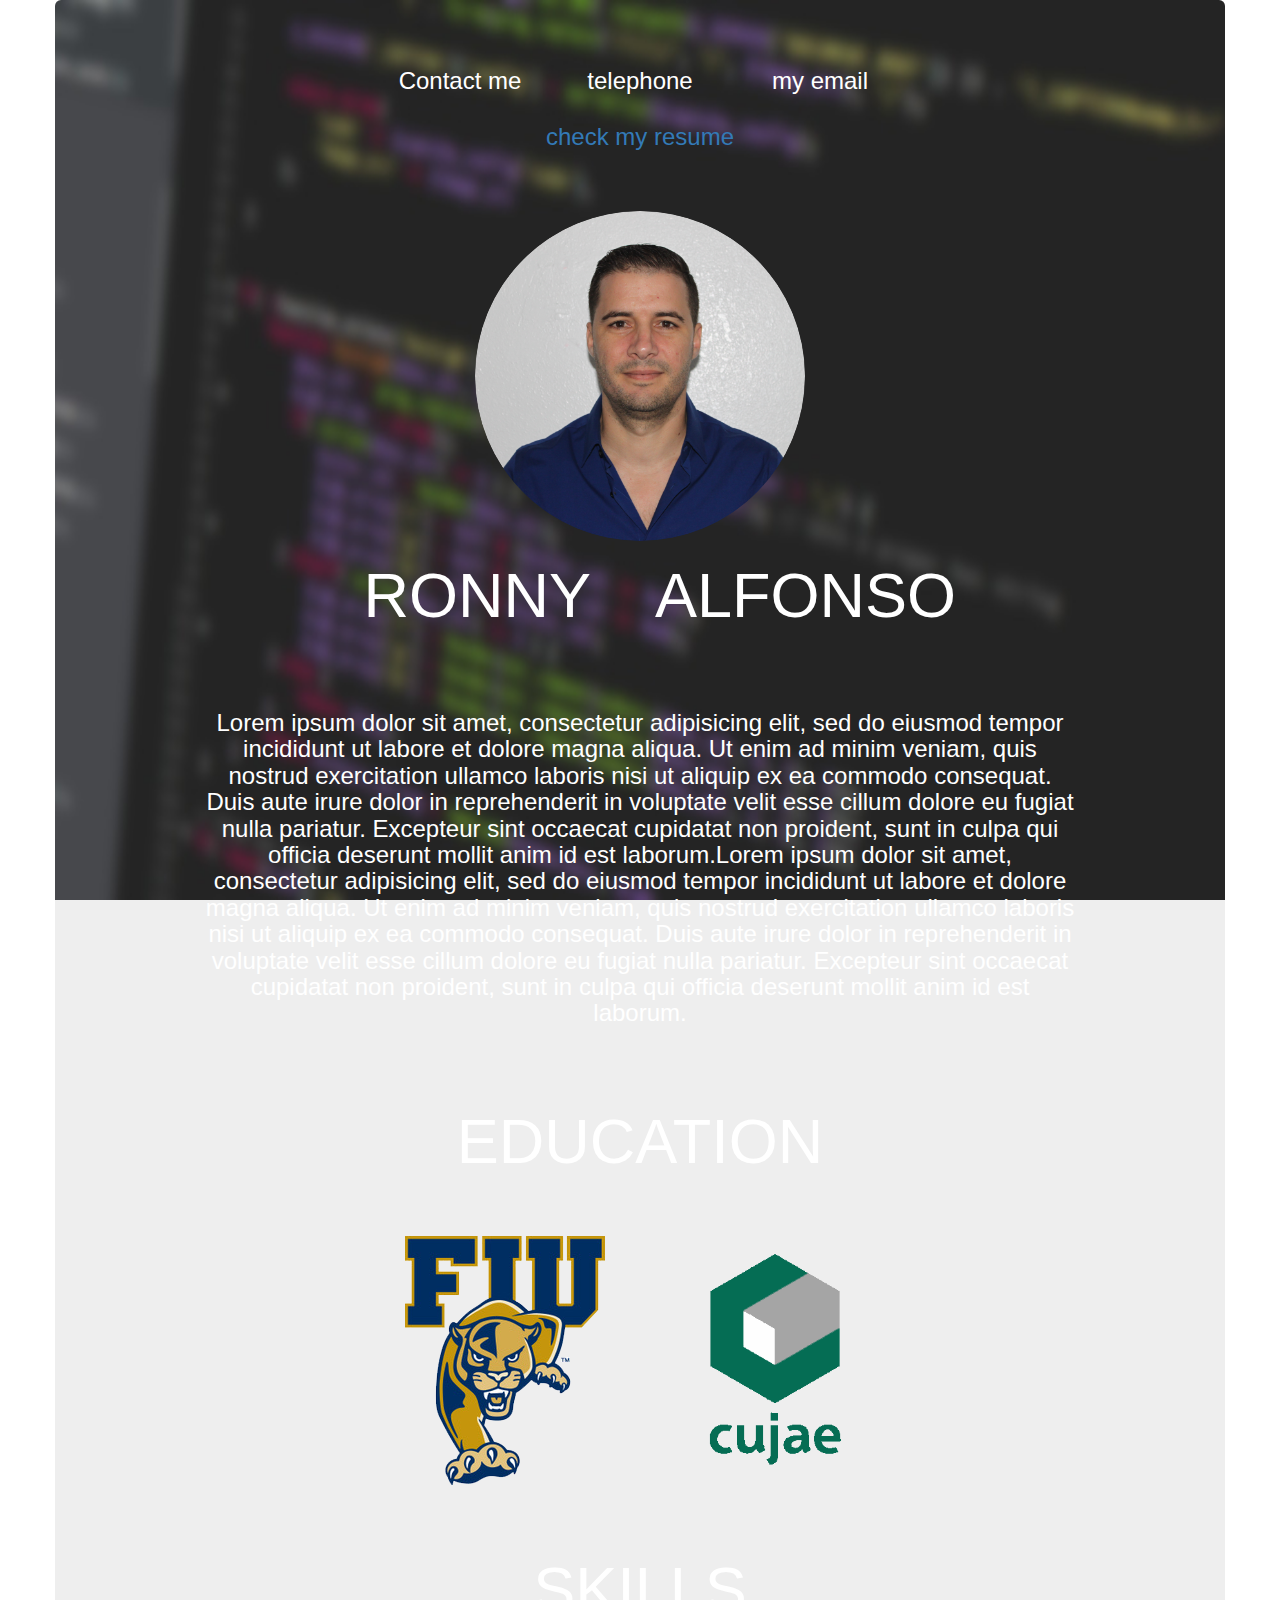
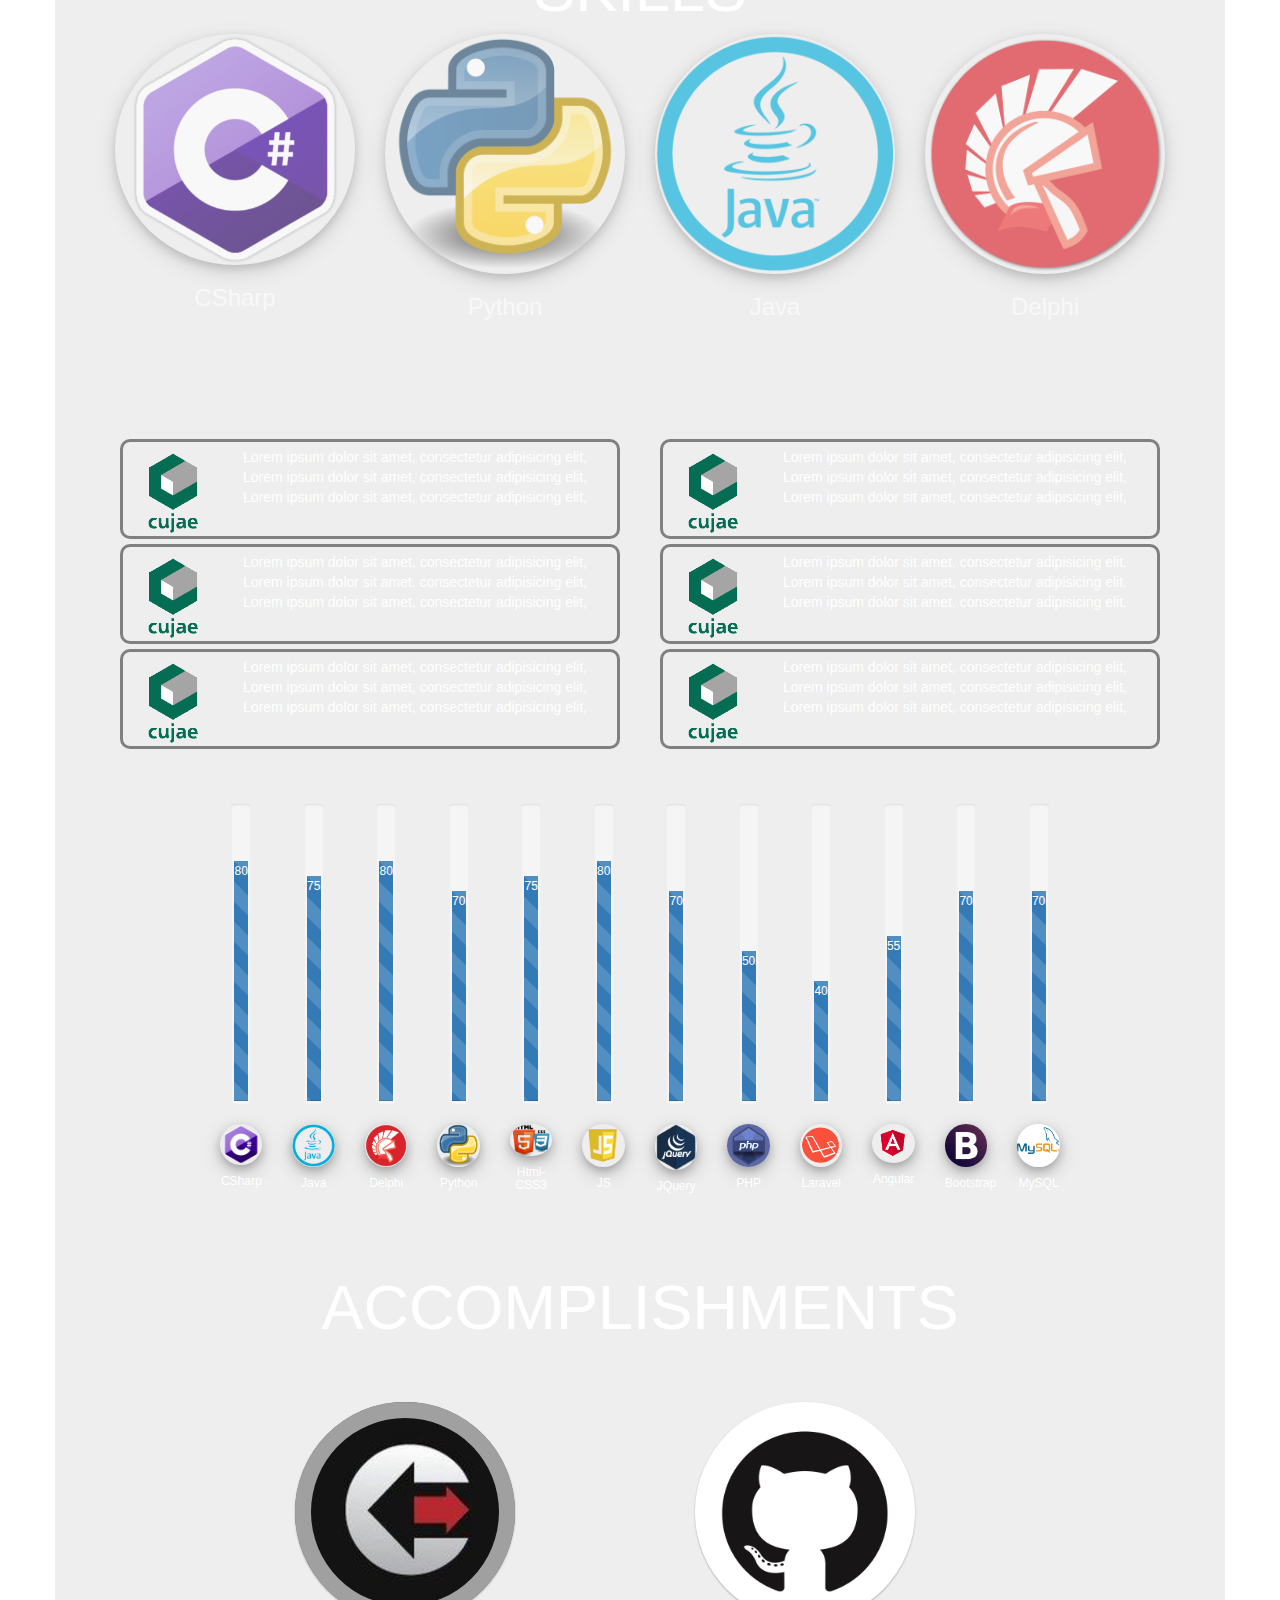
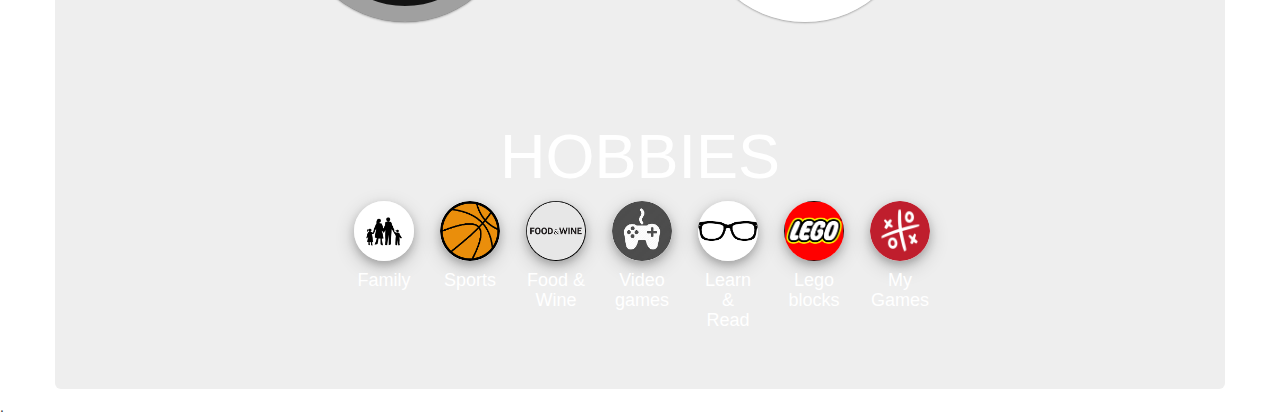
==== commit db958ac1: "link" ====
--- a/index.html
+++ b/index.html
@@ -43,7 +43,7 @@
                 </div>
                 <div class="row">
                     <div class="col-sm-4 col-sm-offset-4 text-center">
-                        <a href="https://drive.google.com/file/d/1_c6b9ekQZ2bcXXRQkOr2pzX9bFoPnks0/view?usp=sharing" target="blank">
+                        <a href="https://drive.google.com/file/d/1TbMLZlZB1Yx6wVSqojT4bIip1UWzglPd/view?usp=sharing" target="blank">
                             <h3>check my resume</h3>
                         </a>
                     </div>
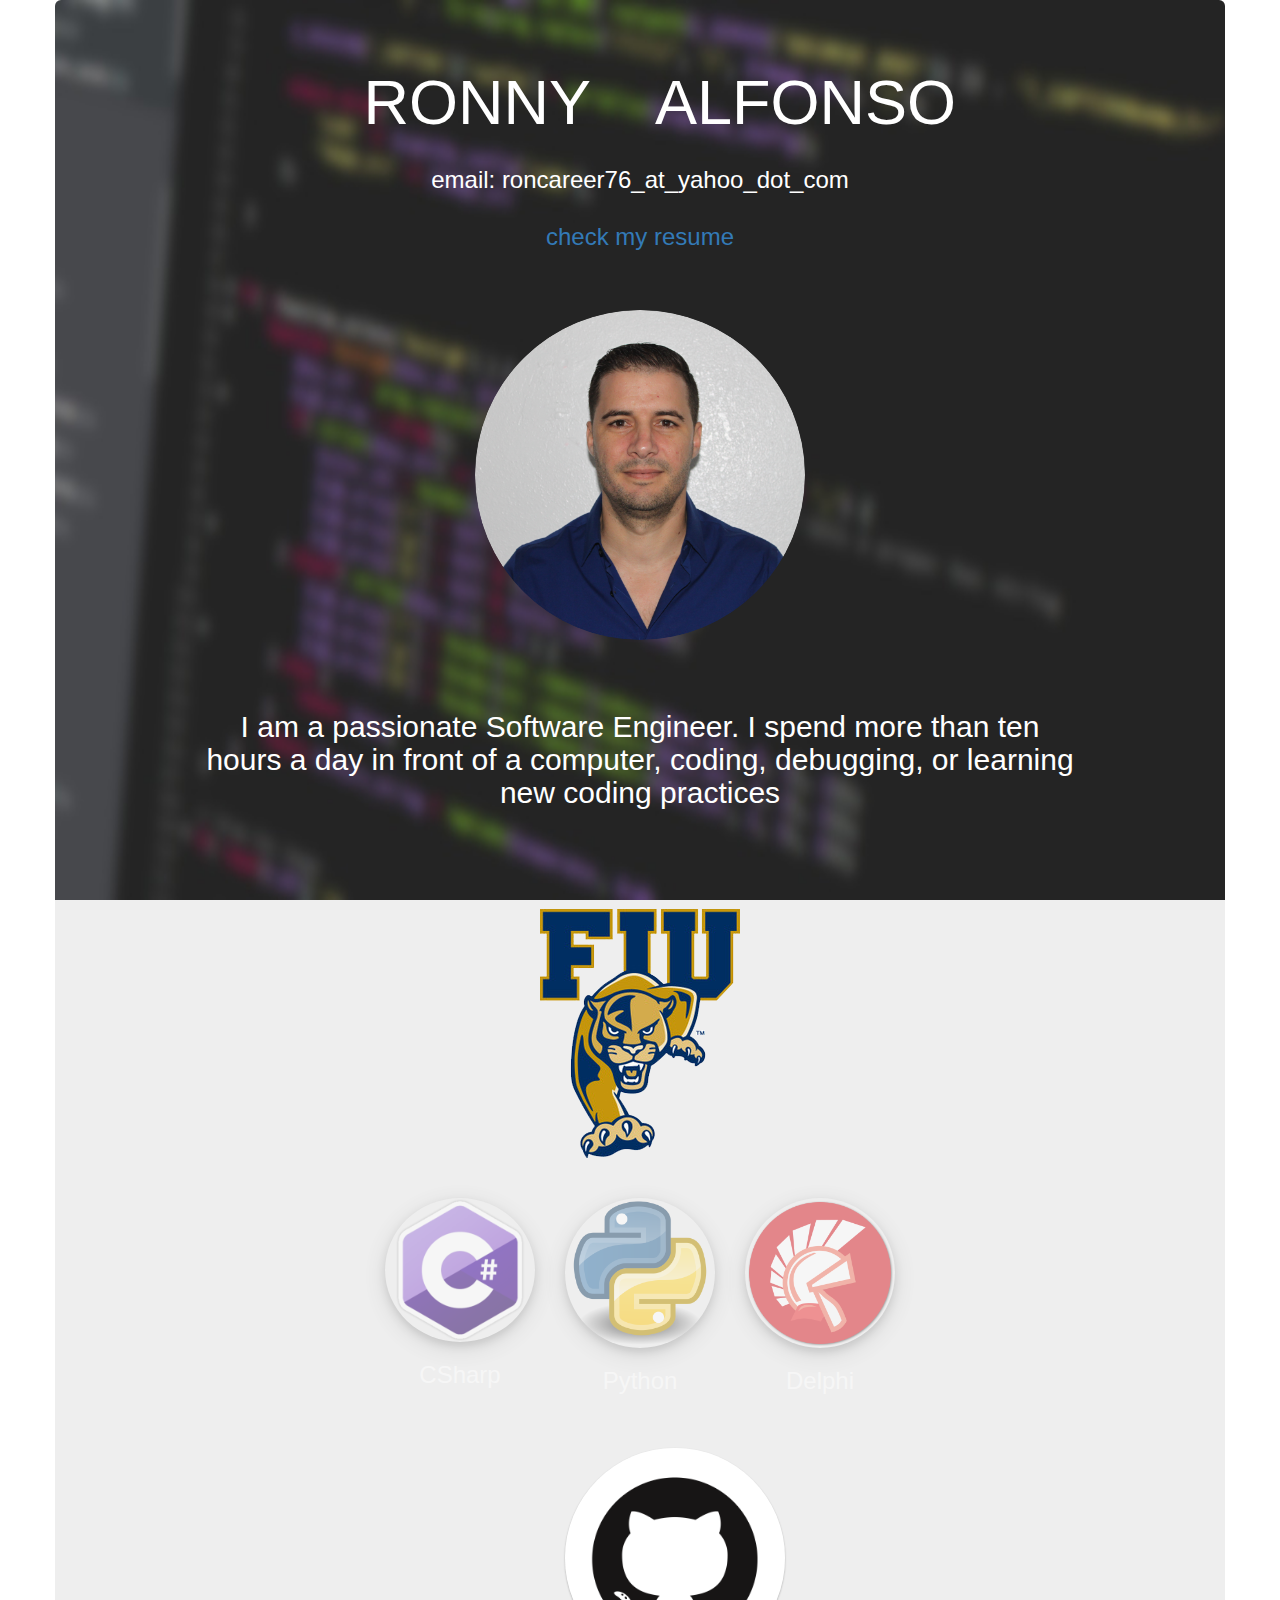
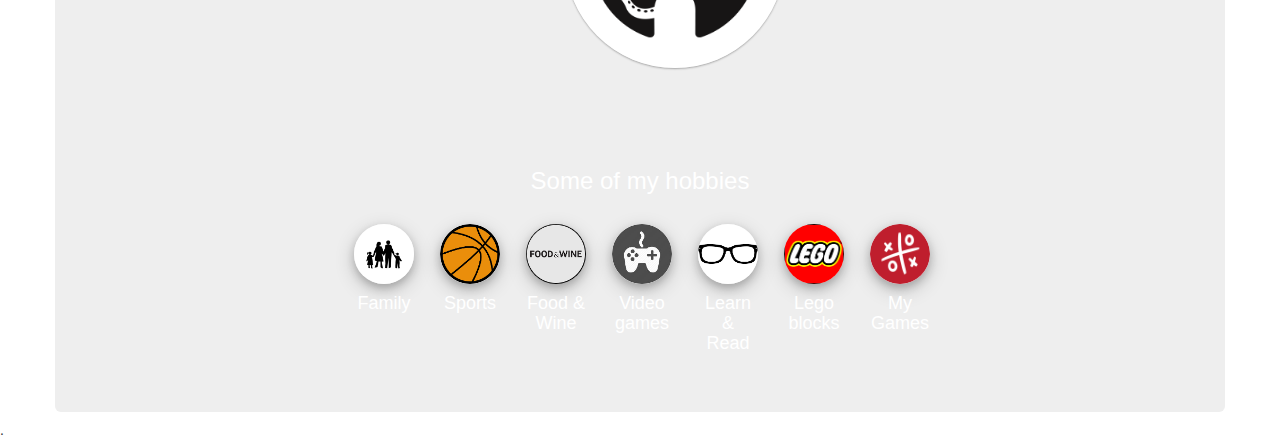
==== commit f9f26380: "new resume and mods" ====
--- a/index.html
+++ b/index.html
@@ -30,16 +30,28 @@
     <div class="container">
         <div class="row">
             <div class="col-md-12 jumbotron">
+                <div class="row">
+                    <div class="col-md-6">
+                        <h1 class="text-right">RONNY &nbsp;</h1>
+                    </div>
+
+                    <div class="col-md-6">
+                        <h1 class="text-left">ALFONSO</h1>
+                    </div>
+                </div>
+
                 <div class="row text-center">
-                    <div class="col-sm-2 col-sm-offset-3">
+                    <!--
+                    <div class="col-sm-2 col-sm-offset-2">
                         <h3>Contact me</h3>
                     </div>
                     <div class="col-sm-2">
                         <h3>telephone</h3>
                     </div>
-                    <div class="col-sm-2">
-                        <h3>my email</h3>
-                    </div>
+                -->
+                    <div class="col-sm-6 col-sm-offset-3">
+                        <h3>email: roncareer76_at_yahoo_dot_com</h3>
+                    </div>                
                 </div>
                 <div class="row">
                     <div class="col-sm-4 col-sm-offset-4 text-center">
@@ -57,107 +69,97 @@
                 </div>
                 <!-- jumbotron -->
 
-                <div class="row">
-                    <div class="col-md-6">
-                        <h1 class="text-right">RONNY &nbsp;</h1>
-                    </div>
-
-                    <div class="col-md-6">
-                        <h1 class="text-left">ALFONSO</h1>
-                    </div>
-                </div>
+               
 
                 <div class="row section">
                     <div class="col-md-10 col-md-offset-1 text-center">
-                        <h3>Lorem ipsum dolor sit amet, consectetur adipisicing elit, sed do eiusmod tempor incididunt ut labore
-                            et dolore magna aliqua. Ut enim ad minim veniam, quis nostrud exercitation ullamco laboris nisi
-                            ut aliquip ex ea commodo consequat. Duis aute irure dolor in reprehenderit in voluptate velit
-                            esse cillum dolore eu fugiat nulla pariatur. Excepteur sint occaecat cupidatat non proident,
-                            sunt in culpa qui officia deserunt mollit anim id est laborum.Lorem ipsum dolor sit amet, consectetur
-                            adipisicing elit, sed do eiusmod tempor incididunt ut labore et dolore magna aliqua. Ut enim
-                            ad minim veniam, quis nostrud exercitation ullamco laboris nisi ut aliquip ex ea commodo consequat.
-                            Duis aute irure dolor in reprehenderit in voluptate velit esse cillum dolore eu fugiat nulla
-                            pariatur. Excepteur sint occaecat cupidatat non proident, sunt in culpa qui officia deserunt
-                            mollit anim id est laborum.</h3>
+                        <h2> I am a passionate Software Engineer. I spend more than ten hours a day in front of a computer, 
+                            coding, debugging, or learning new coding practices</h2>
                     </div>
                 </div>
                 <!-- Description -->
 
-                <div class="row section">
-                    <h1 class="text-center">EDUCATION</h1>
-                </div>
-
-                <div class="row section">
-                    <div class="col-md-3 col-md-offset-3 hvr-buzz-out">
+                <!-- <div class="row section">
+                    <h3 class="text-center">EDUCATION</h3>
+                </div> -->
+                
+                <br><br>
+                <div class="row section">
+                    <div class="col-md-4 col-md-offset-4 hvr-buzz-out">
                         <img id="FIU-Img" alt="Responsive image" class="img-responsive center-block" src="images/FIU.png" />
                     </div>
-
+                    <!--
                     <div class="col-md-3 hvr-buzz-out">
                         <img id="CUJAE-img" alt="Responsive image" class="img-responsive center-block" src="images/CUJAE.png" />
                     </div>
-                </div>
-
-                <div class="row section">
-                    <h1 class="text-center">SKILLS</h1>
-                </div>
-
+                -->
+                </div>
+
+                <!-- <div class="row section">
+                    <h3 class="text-center">SKILLS</h3>
+                </div> -->
+
+                <br><br>
                 <div class="row text-center skills-section" id="skills-section">
                     <!-- Main skill circles injected here -->
                 </div>
 
-                <div class="row section">
-                    <div class="col-md-6">
-                        <div class="tile">
-                            <img alt="Responsive image" class="tile-img" src="images/CUJAE.png" />
-                            <div class="tile-desc">Lorem ipsum dolor sit amet, consectetur adipisicing elit, Lorem ipsum dolor sit amet, consectetur
-                                adipisicing elit, Lorem ipsum dolor sit amet, consectetur adipisicing elit,
-                            </div>
-                        </div>
-                        <div class="tile">
-                            <img alt="Responsive image" class="tile-img" src="images/CUJAE.png" />
-                            <div class="tile-desc">Lorem ipsum dolor sit amet, consectetur adipisicing elit, Lorem ipsum dolor sit amet, consectetur
-                                adipisicing elit, Lorem ipsum dolor sit amet, consectetur adipisicing elit,
-                            </div>
-                        </div>
-                        <div class="tile">
-                            <img alt="Responsive image" class="tile-img" src="images/CUJAE.png" />
-                            <div class="tile-desc">Lorem ipsum dolor sit amet, consectetur adipisicing elit, Lorem ipsum dolor sit amet, consectetur
-                                adipisicing elit, Lorem ipsum dolor sit amet, consectetur adipisicing elit,
-                            </div>
-                        </div>
-                    </div>
-                    <div class="col-md-6">
-                        <div class="tile">
-                            <img alt="Responsive image" class="tile-img" src="images/CUJAE.png" />
-                            <div class="tile-desc">Lorem ipsum dolor sit amet, consectetur adipisicing elit, Lorem ipsum dolor sit amet, consectetur
-                                adipisicing elit, Lorem ipsum dolor sit amet, consectetur adipisicing elit,
-                            </div>
-                        </div>
-                        <div class="tile">
-                            <img alt="Responsive image" class="tile-img" src="images/CUJAE.png" />
-                            <div class="tile-desc">Lorem ipsum dolor sit amet, consectetur adipisicing elit, Lorem ipsum dolor sit amet, consectetur
-                                adipisicing elit, Lorem ipsum dolor sit amet, consectetur adipisicing elit,
-                            </div>
-                        </div>
-                        <div class="tile">
-                            <img alt="Responsive image" class="tile-img" src="images/CUJAE.png" />
-                            <div class="tile-desc">Lorem ipsum dolor sit amet, consectetur adipisicing elit, Lorem ipsum dolor sit amet, consectetur
-                                adipisicing elit, Lorem ipsum dolor sit amet, consectetur adipisicing elit,
-                            </div>
-                        </div>
-                    </div>
-                </div>
-
+                <!--
+                <div class="row section">
+                    <div class="col-md-6">
+                        <div class="tile">
+                            <img alt="Responsive image" class="tile-img" src="images/CUJAE.png" />
+                            <div class="tile-desc">Lorem ipsum dolor sit amet, consectetur adipisicing elit, Lorem ipsum dolor sit amet, consectetur
+                                adipisicing elit, Lorem ipsum dolor sit amet, consectetur adipisicing elit,
+                            </div>
+                        </div>
+                        <div class="tile">
+                            <img alt="Responsive image" class="tile-img" src="images/CUJAE.png" />
+                            <div class="tile-desc">Lorem ipsum dolor sit amet, consectetur adipisicing elit, Lorem ipsum dolor sit amet, consectetur
+                                adipisicing elit, Lorem ipsum dolor sit amet, consectetur adipisicing elit,
+                            </div>
+                        </div>
+                        <div class="tile">
+                            <img alt="Responsive image" class="tile-img" src="images/CUJAE.png" />
+                            <div class="tile-desc">Lorem ipsum dolor sit amet, consectetur adipisicing elit, Lorem ipsum dolor sit amet, consectetur
+                                adipisicing elit, Lorem ipsum dolor sit amet, consectetur adipisicing elit,
+                            </div>
+                        </div>
+                    </div>
+                    <div class="col-md-6">
+                        <div class="tile">
+                            <img alt="Responsive image" class="tile-img" src="images/CUJAE.png" />
+                            <div class="tile-desc">Lorem ipsum dolor sit amet, consectetur adipisicing elit, Lorem ipsum dolor sit amet, consectetur
+                                adipisicing elit, Lorem ipsum dolor sit amet, consectetur adipisicing elit,
+                            </div>
+                        </div>
+                        <div class="tile">
+                            <img alt="Responsive image" class="tile-img" src="images/CUJAE.png" />
+                            <div class="tile-desc">Lorem ipsum dolor sit amet, consectetur adipisicing elit, Lorem ipsum dolor sit amet, consectetur
+                                adipisicing elit, Lorem ipsum dolor sit amet, consectetur adipisicing elit,
+                            </div>
+                        </div>
+                        <div class="tile">
+                            <img alt="Responsive image" class="tile-img" src="images/CUJAE.png" />
+                            <div class="tile-desc">Lorem ipsum dolor sit amet, consectetur adipisicing elit, Lorem ipsum dolor sit amet, consectetur
+                                adipisicing elit, Lorem ipsum dolor sit amet, consectetur adipisicing elit,
+                            </div>
+                        </div>
+                    </div>
+                </div>
+                -->
 
                 <!-- Main skills -->
+                <!--
                 <div class="row section">
                     <div class="col-md-10 col-md-offset-1" id="all-skills">
-                        <!-- Vertical bars are injected here -->
-                    </div>
-                </div>
-
+                        Vertical bars are injected here
+                    </div>
+                </div>
+                -->
 
                 <!-- graphics -->
+                <!--
                 <div class="row section">
                     <h1 class="text-center">ACCOMPLISHMENTS</h1>
                 </div>
@@ -192,9 +194,26 @@
                     </div>
 
                 </div>
-
-                <div class="row section">
-                    <h1 class="text-center section">HOBBIES</h1>
+                -->
+                <div class="row section text-center">
+                    <div class="col-md-2 col-md-offset-5 ih-item circle effect3 right_to_left">
+                        <a href="https://github.com/ronmelcuba10" target="_blank">
+                            <div class="img">
+                                <img alt="" src="images/github.png" />
+                            </div>
+                            <div class="info trans">
+                                <h3>
+                                    <span class="red">Github</span>
+                                </h3>
+                                <p>Some works</p>
+                            </div>
+                        </a>
+                    </div>
+                </div>
+
+                <div class="row section">
+                    <h3 class="text-center section">Some of my hobbies</h3>
+                    <br>
                 </div>
 
                 <div class="row row-centered" id="hobbies">
--- a/css/styles.css
+++ b/css/styles.css
@@ -49,7 +49,7 @@
 }
 
 .skills-section{
-	height : 350px;
+	height : 200px;
 }
 
 .trans{
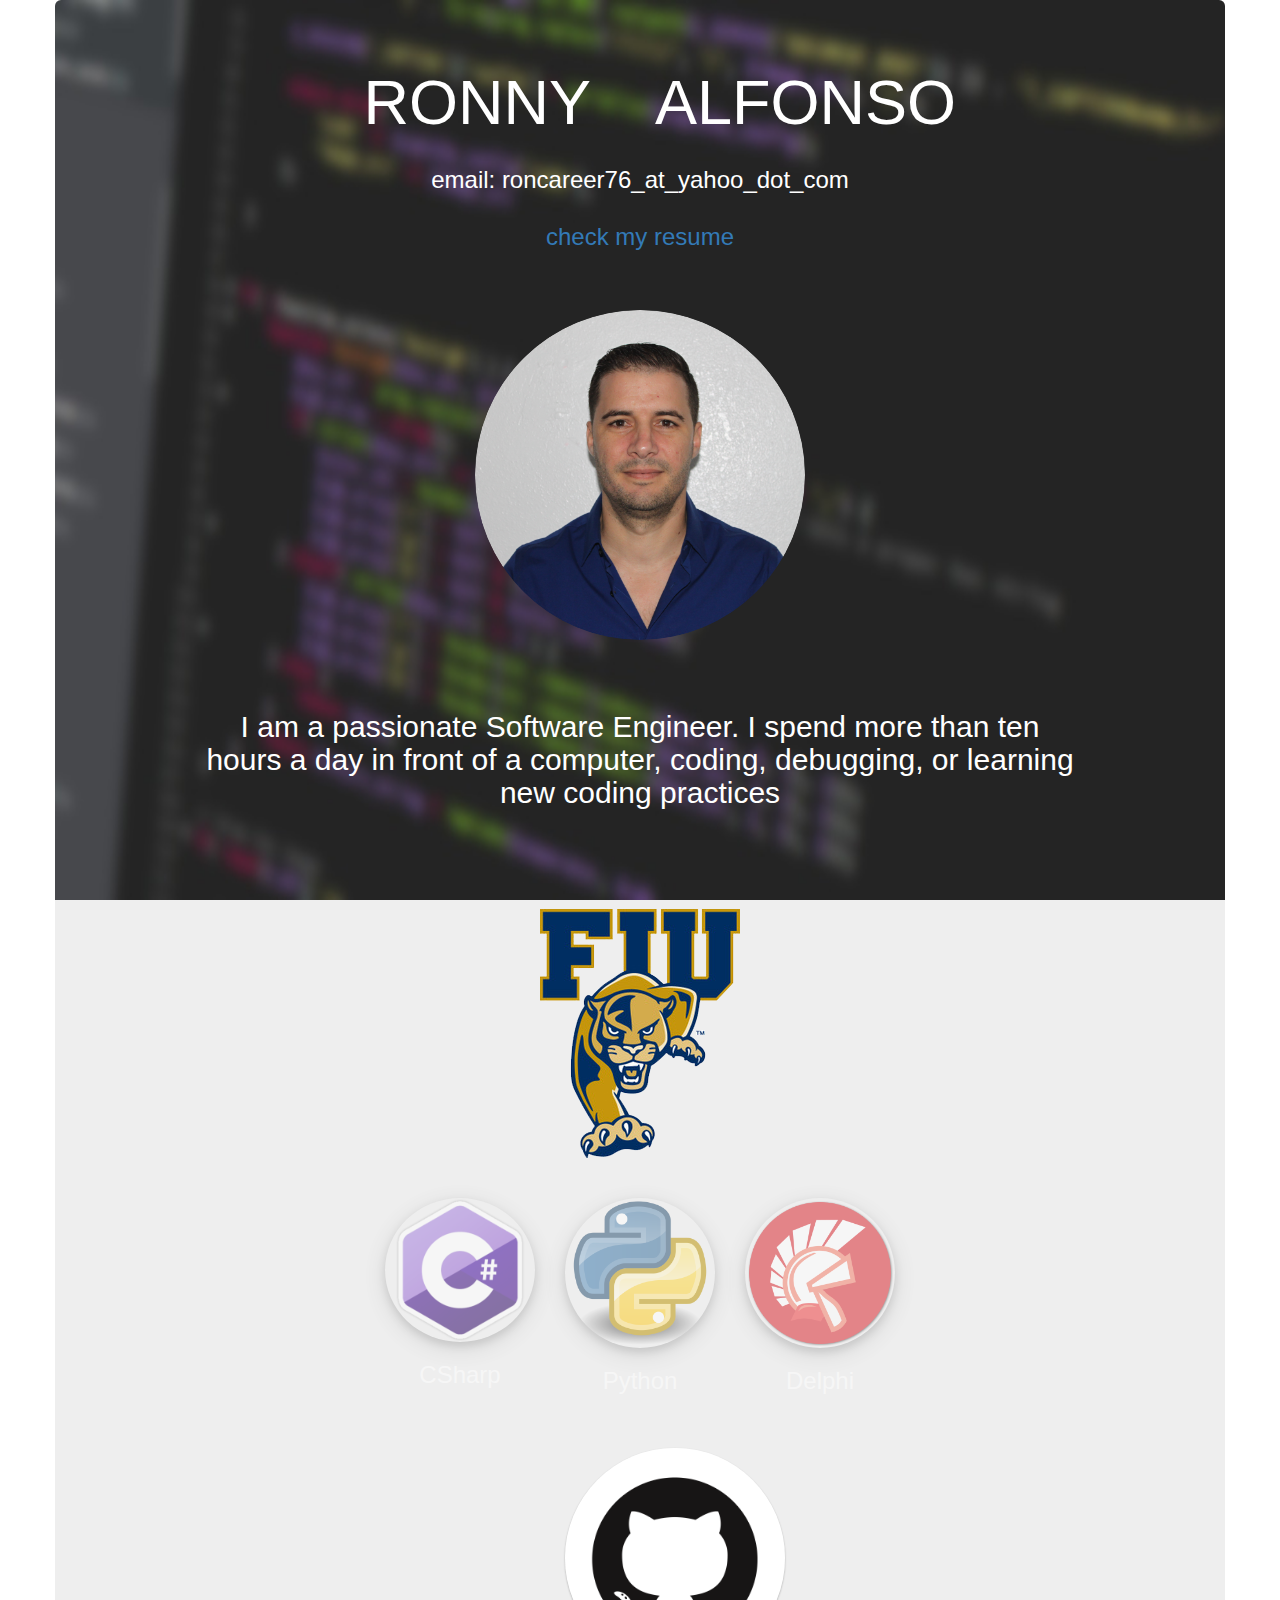
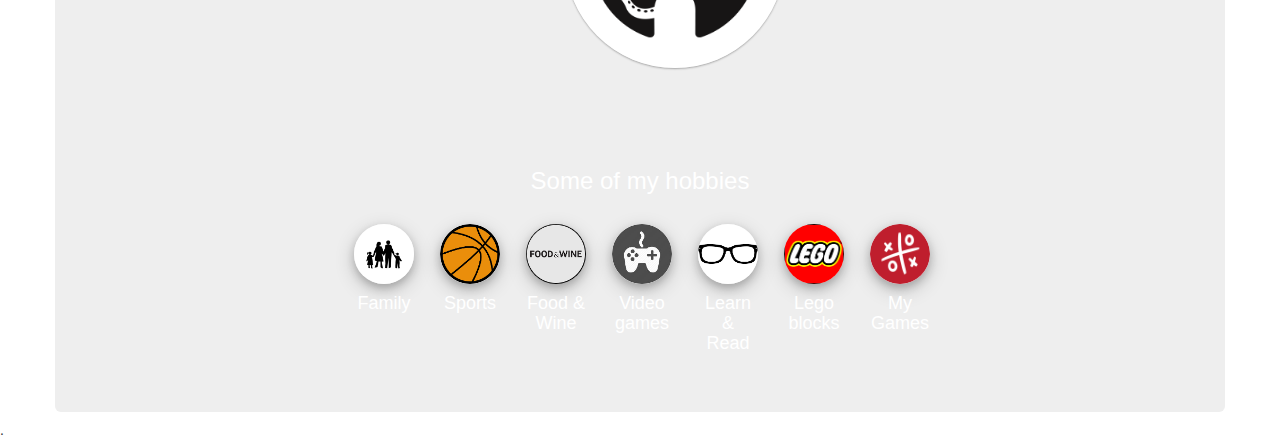
==== commit a725fd06: "new resume" ====
--- a/index.html
+++ b/index.html
@@ -55,7 +55,7 @@
                 </div>
                 <div class="row">
                     <div class="col-sm-4 col-sm-offset-4 text-center">
-                        <a href="https://drive.google.com/file/d/1TbMLZlZB1Yx6wVSqojT4bIip1UWzglPd/view?usp=sharing" target="blank">
+                        <a href="https://drive.google.com/file/d/1G-ECumU4ZMncRwOx2nfBa4p3_9ou4VIn/view?usp=sharing" target="blank">
                             <h3>check my resume</h3>
                         </a>
                     </div>
@@ -82,7 +82,7 @@
                 <!-- <div class="row section">
                     <h3 class="text-center">EDUCATION</h3>
                 </div> -->
-                
+
                 <br><br>
                 <div class="row section">
                     <div class="col-md-4 col-md-offset-4 hvr-buzz-out">
